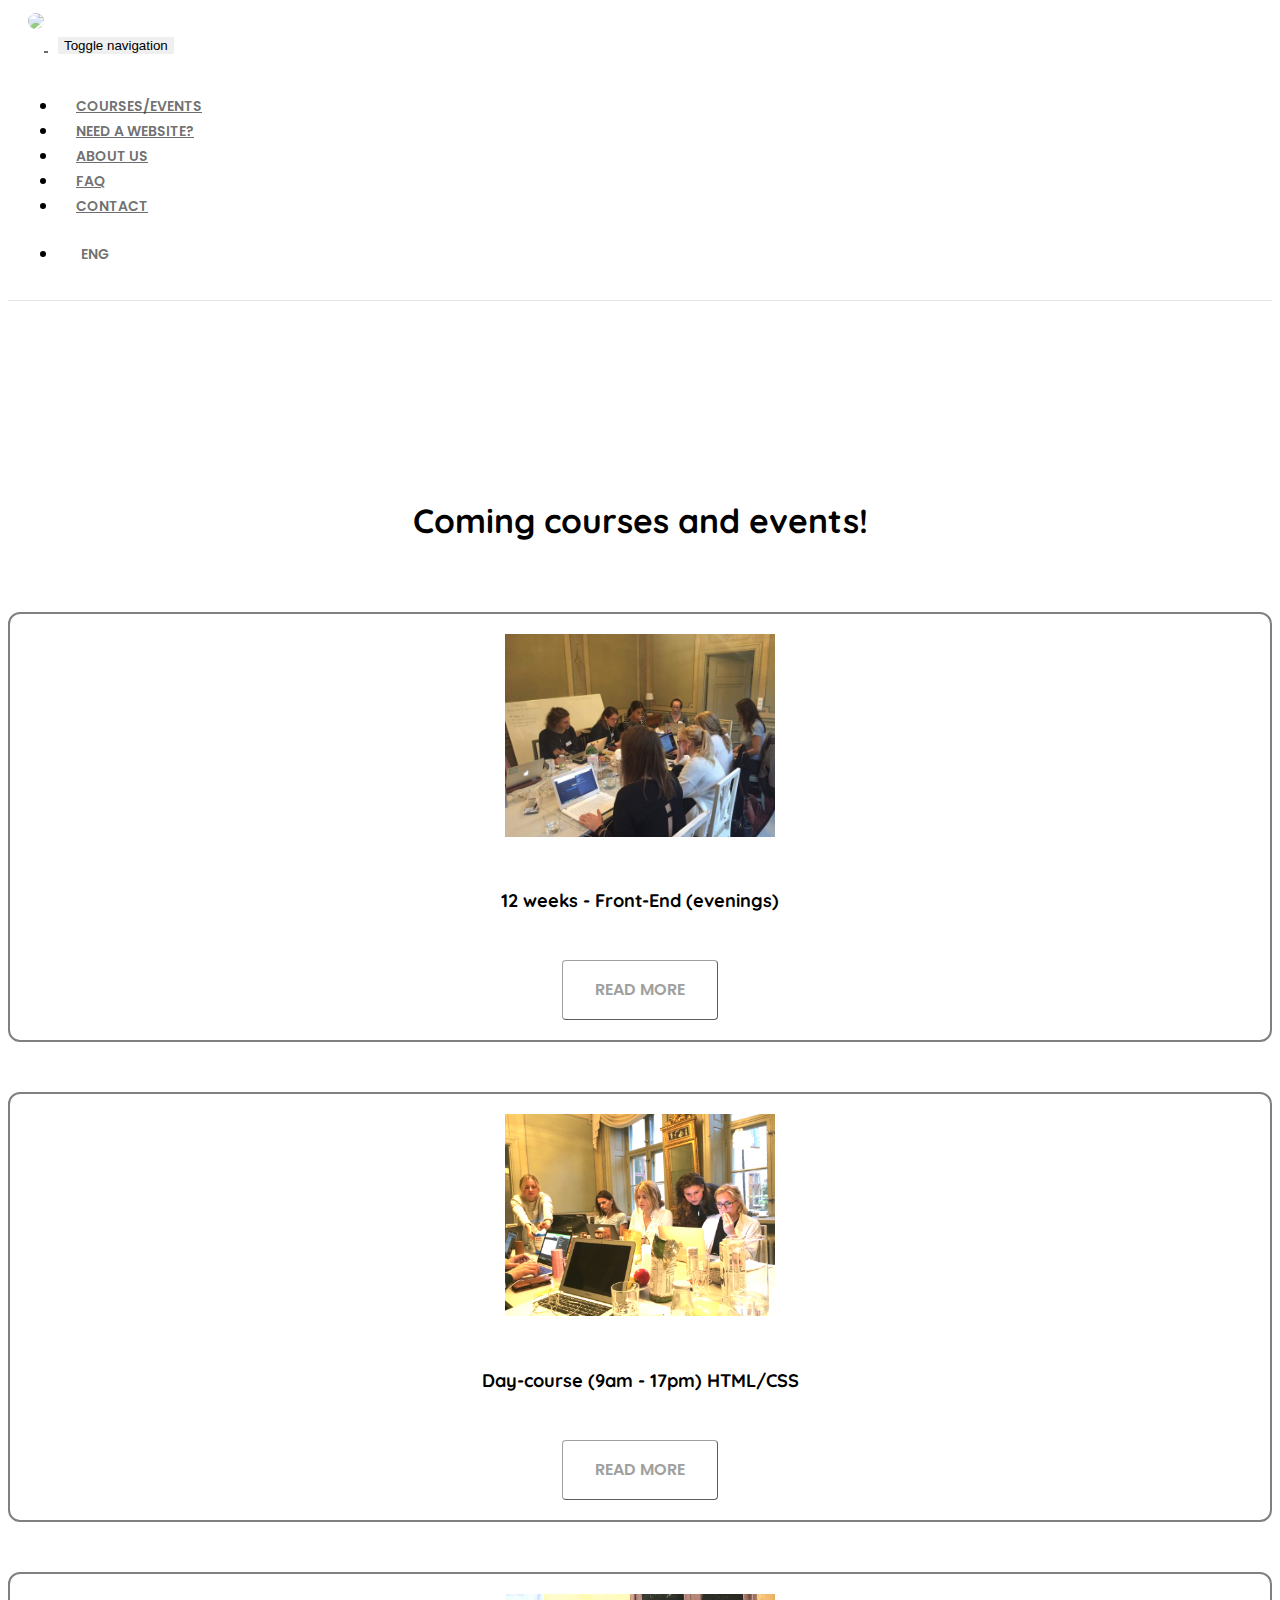
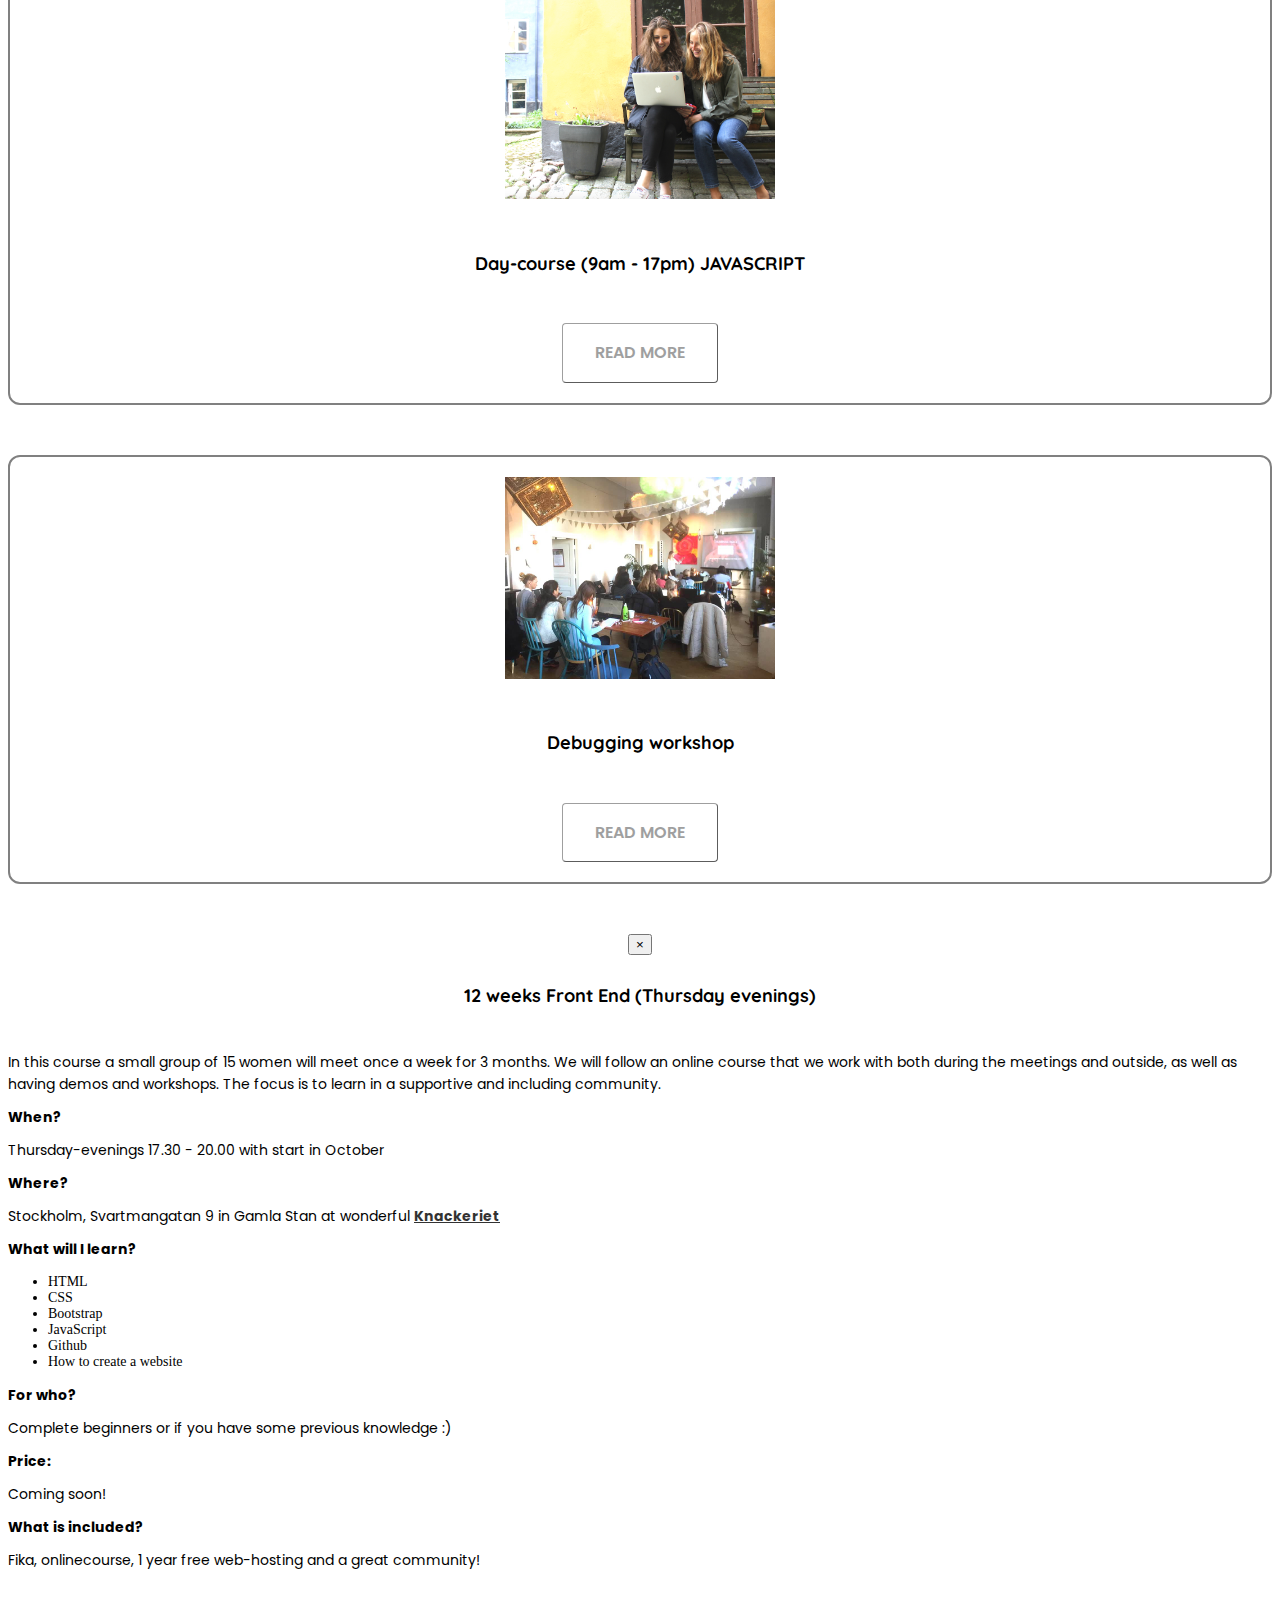
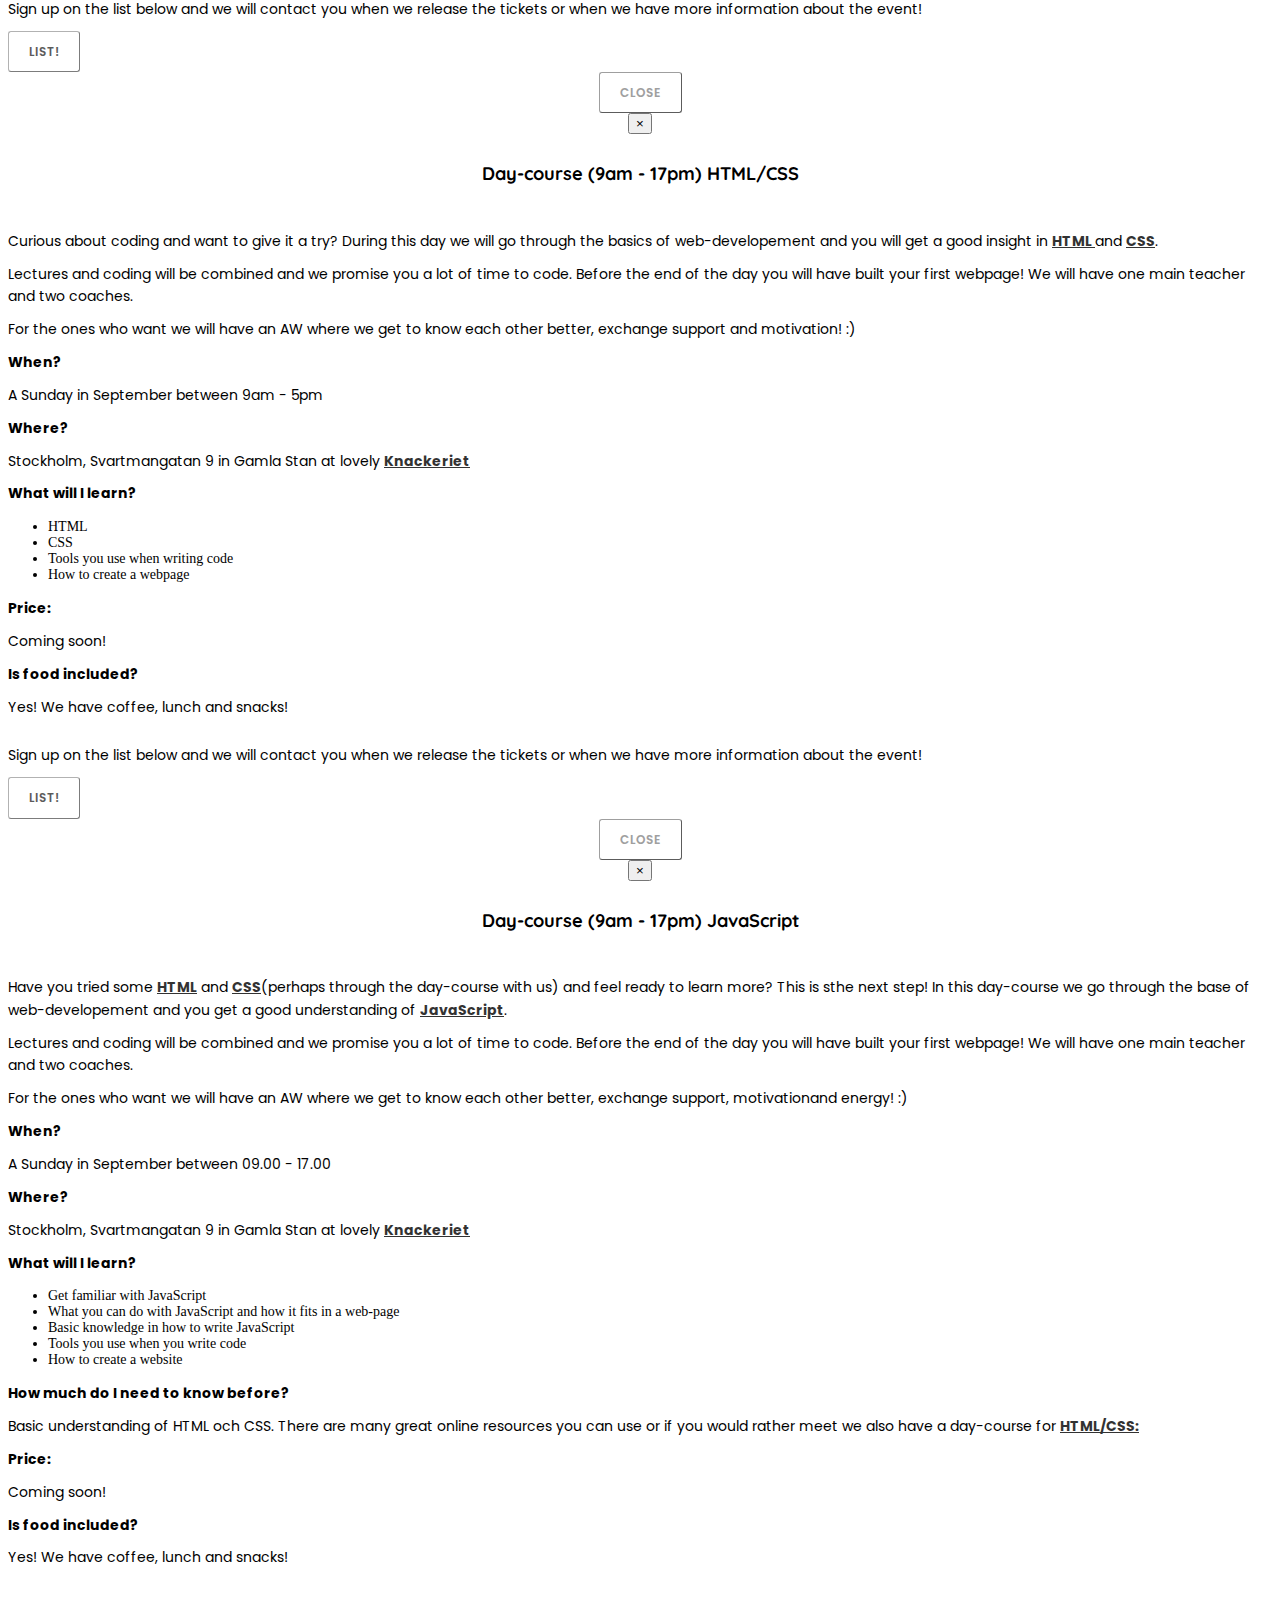
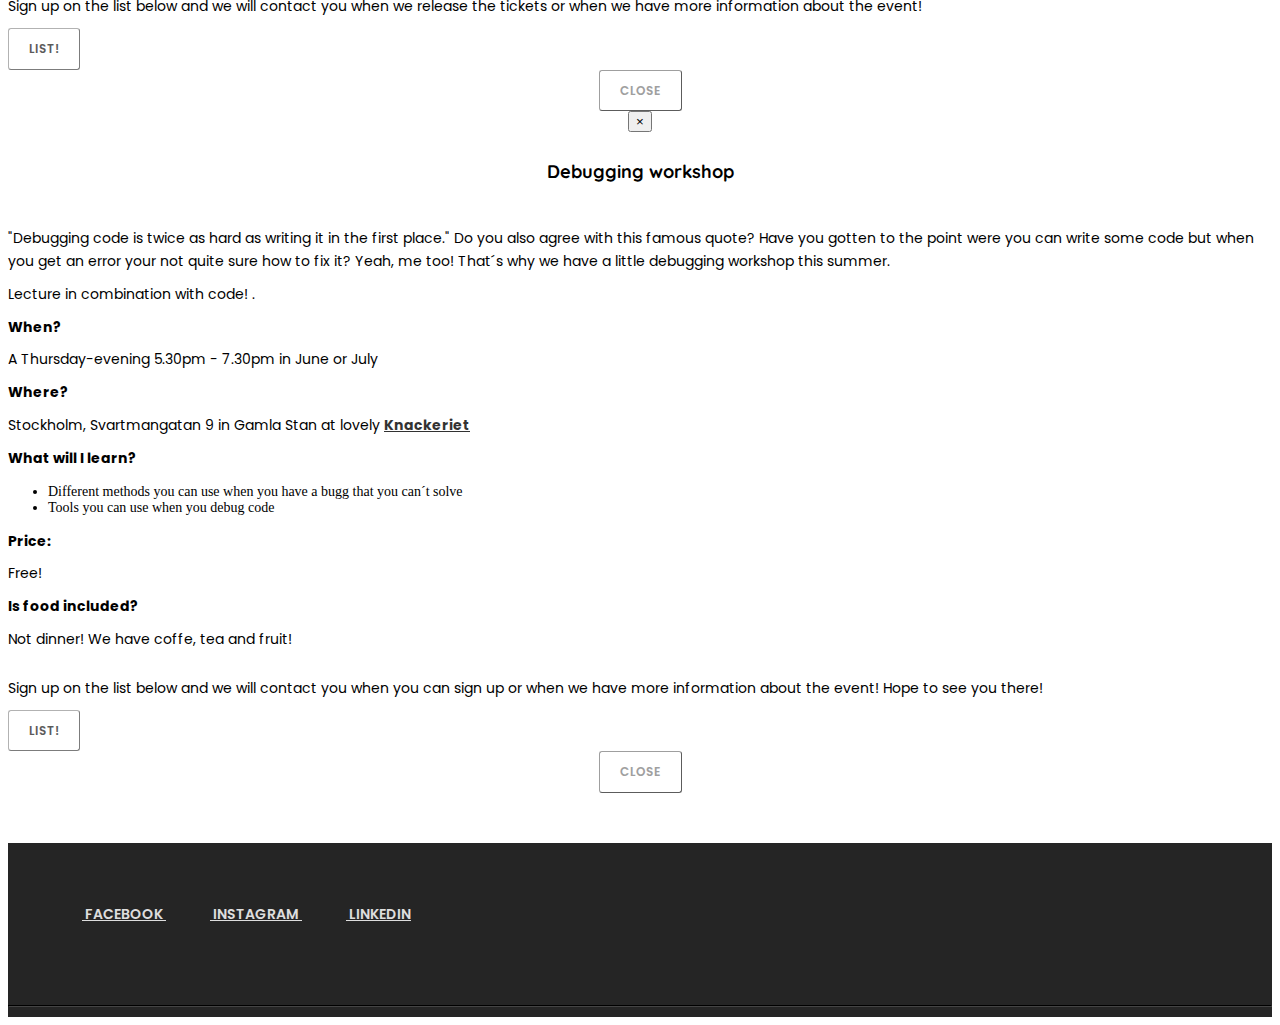
==== courses.html @ d0269c02 "fixfix" ====
<!DOCTYPE html>
<html lang="en">

<head>
    <meta charset="utf-8" />
    <link rel="shortcut icon" href="assets/img/item.png" />

    <meta http-equiv="X-UA-Compatible" content="IE=edge,chrome=1" />
    <meta name="google-site-verification" content="tk77ORxzUtPR6IDr1yR9-koluuDzZXV5MfM1ZTw0uyM" />

    <title>Code Excursion, learn programming in a community.</title>
    <meta name="description" content="Code
    Excursions är ett peppande, inspirerande och inkluderande
    community med motiverade, nyfikna och supportande tjejer som börjar resan till att bli utvecklare
    tillsammans. Vi har kurser, events och workshops! " />

    <meta property="og:image" content="assets/img/back-03.png" />
    <meta name="viewport" content="width=device-width, initial-scale=1" />
    <meta property="og:image" content="assets/img/back-03.png" />
    <meta property="og:url" content="www.codeexcursion.se" />
    <meta property="og:type" content="website" />
    <meta property="og:title" content="Code Excursion" />
    <meta property="og:description" content="Code Excursion är ett kvinnligt programmerings community där tjejer lär sig programmering tillsammans i ett peppande, inspirerande och inkluderande
    community.">
    <meta content='width=device-width, initial-scale=1.0, maximum-scale=1.0, user-scalable=0' name='viewport' />
    <link href="assets/css/bootstrap.css" rel="stylesheet" />
    <link href="assets/css/new.css" rel="stylesheet" />

    <!--     Fonts and icons     -->
    <link href='https://fonts.googleapis.com/css?family=Cambo|Poppins:400,600' rel='stylesheet' type='text/css'>
    <link href="https://maxcdn.bootstrapcdn.com/font-awesome/latest/css/font-awesome.min.css" rel="stylesheet">
    <link href="assets/css/fonts/pe-icon-7-stroke.css" rel="stylesheet">
    <link href="https://fonts.googleapis.com/css?family=Quicksand" rel="stylesheet">
</head>

<body>

    <a href="sitemap.xml"></a>
    <nav class="navbar navbar-default navbar-fixed-top">
        <!-- if yooooou want to keep the navbar hidden you can add this class to the navbar "navbar-burger"-->
        <div class="container">
            <div class="navbar-header">

                <a href="http://www.codeexcursion.se/" class="navbar-brand">
                    <img src="assets/img/icon.png" class="homelogo">
                </a>
                <!--  <a href="http://www.code-excursion.com/"> <img alt="Home" src="assets/img/icon.png" class="navbar-brand img-circle"  /></a>-->

                <button id="menu-toggle" type="button" class="navbar-toggle" data-toggle="collapse" data-target="#example">
                    <span class="sr-only">Toggle navigation</span>
                    <span class="icon-bar bar1"></span>
                    <span class="icon-bar bar2"></span>
                    <span class="icon-bar bar3"></span>
                </button>
            </div>


            <div class="collapse navbar-collapse">
                <ul class="nav navbar-nav navbar-right navbar-uppercase navfix">
                    <li>
                        <a href="#" style="color: rgba(0, 0, 0, 0.712);"> Courses/events</a>
                    </li>
                    <li>
                        <a href="eng.html#needAWebsite" style="color: rgba(0, 0, 0, 0.712);"> Need a website?</a>
                    </li>

                    <li>
                        <a href="eng.html#aboutUs" style="color: rgba(0, 0, 0, 0.712);">About us</a>
                    </li>
                    <li>
                        <a href="svefaq.html" style="color: rgba(0, 0, 0, 0.712);">FAQ</a>
                    </li>
                    <li>
                        <a href="mailto:codeexcursion@gmail.com" style="color: rgba(0, 0, 0, 0.712);">
                            Contact</a>
                    </li>

                    <li>
                        <div class="dropdown">
                            <button class="btn btn-default dropdown-toggle language__button" type="button" id="dropdownMenu1" data-toggle="dropdown"
                                aria-haspopup="true" aria-expanded="true" style="color: rgba(0, 0, 0, 0.712);">
                                ENG
                                <span class="caret"></span>
                            </button>
                            <ul class="dropdown-menu lan__butt" aria-labelledby="dropdownMenu1">
                                <li>
                                    <a href="index.html" style="color: rgba(0, 0, 0, 0.712);">SV</a>
                                </li>

                            </ul>
                        </div>
                    </li>

                </ul>




            </div>
            <!-- /.navbar-collapse -->
        </div>
    </nav>



    <div class="section-our-team-freebie">
        <div class="parallax">

            <div class="container">

                <div class="content">
                    <div class="row text-center">
                        <div class="title-area" style="padding: 10px;">
                            <br>
                            <br>
                            <br>
                            <h2>Coming courses and events!</h2>
                            <br>
                            <br>
                            <br>
                        </div>

                        <div class="col-md-4" data-toggle="modal">

                            <div class="img-responsive chall ">
                                <img src="assets/img/torsdagskvallar.jpg" class="challenges" alt="...">
                                <h4 class="challengepadding">12 weeks - Front-End (evenings)</h4>
                                <button type="button" class="btn btn-info btn-lg" data-toggle="modal" data-target="#myModal1" style="margin: 20px;">Read more</button>
                            </div>

                        </div>
                        <div class="col-md-4" data-toggle="modal">
                            <div class="img-responsive chall">
                                <img src="assets/img/intensivdag.jpg" class="challenges" alt="...">
                                <h4 class="challengepadding">Day-course (9am - 17pm) HTML/CSS</h4>
                                <button type="button" class="btn btn-info btn-lg" data-toggle="modal" data-target="#myModal2" style="margin: 20px;">Read more</button>
                            </div>
                        </div>
                        <div class="col-md-4">
                            <div class="img-responsive chall challactive">
                                <img src="assets/img/java.png" class="challenges" alt="...">
                                <h4 class="challengepadding">Day-course (9am - 17pm) JAVASCRIPT</h4>
                                <button type="button" class="btn btn-info btn-lg" data-toggle="modal" data-target="#myModal3" style="margin: 20px;">Read more</button>
                            </div>
                        </div>

                        <div class="row text-center">
                            <div class="col-md-4">
                                <div class="img-responsive chall challactive">
                                    <img src="assets/img/ää.jpg" class="challenges" alt="...">
                                    <h4 class="challengepadding">Debugging workshop</h4>
                                    <button type="button" class="btn btn-info btn-lg" data-toggle="modal" data-target="#myModal4" style="margin: 20px;">Read more</button>
                                </div>
                            </div>
                            <div class="col-md-4">

                            </div>
                            <div class="col-md-4">

                            </div>
                        </div>
                        <!-- Modal 1 content -->
                        <div id="myModal1" class="modal fade" role="dialog">
                            <div class="modal-dialog">

                                <!-- Modal content-->
                                <div class="modal-content">
                                    <div class="modal-header">
                                        <button type="button" class="close" data-dismiss="modal">&times;</button>
                                        <h4 class="modal-title">12 weeks Front End (Thursday evenings)</h4>
                                    </div>
                                    <div class="modal-body" style="text-align: left;">
                                        <br>
                                        <p>In this course a small group of 15 women will meet once a week for 3 months. We will follow
                                            an online course that we work with both during the meetings and outside, as well
                                            as having demos and workshops. The focus is to learn in a supportive and including
                                            community.
                                        </p>
                                        <p>
                                            <strong>When?</strong>
                                        </p>
                                        <p>Thursday-evenings 17.30 - 20.00 with start in October</p>
                                        <p>
                                            <strong>Where?</strong>
                                        </p>
                                        <p>Stockholm, Svartmangatan 9 in Gamla Stan at wonderful
                                            <a href="https://www.knackeriet.se">Knackeriet</a>
                                        </p>
                                        <p>
                                            <strong>What will I learn?</strong>
                                        </p>
                                        <ul>
                                            <li>HTML</li>
                                            <li>CSS</li>
                                            <li>Bootstrap</li>
                                            <li>JavaScript</li>
                                            <li>Github</li>
                                            <li>How to create a website</li>
                                        </ul>
                                        <p>
                                            <strong>For who?</strong>
                                        </p>
                                        <p>Complete beginners or if you have some previous knowledge :)</p>
                                        <p>
                                            <strong>Price:</strong>
                                        </p>
                                        <p>Coming soon!</p>
                                        <p>
                                            <strong>What is included?</strong>
                                        </p>
                                        <p>Fika, onlinecourse, 1 year free web-hosting and a great community!</p>
                                        <br>
                                        <p>Sign up on the list below and we will contact you when we release the tickets or
                                            when we have more information about the event!

                                        </p>
                                        <a href="http://eepurl.com/duy6K5">
                                            <button type="button" class="btn btn-default" style="color: black;">List!</button>
                                        </a>
                                    </div>
                                    <div class="modal-footer">
                                        <button type="button" class="btn btn-default" data-dismiss="modal">Close</button>
                                    </div>
                                </div>

                            </div>
                        </div>



                        <!-- Modal 2 content -->
                        <div id="myModal2" class="modal fade" role="dialog">
                            <div class="modal-dialog">

                                <!-- Modal content-->
                                <div class="modal-content">
                                    <div class="modal-header">
                                        <button type="button" class="close" data-dismiss="modal">&times;</button>
                                        <h4 class="modal-title">Day-course (9am - 17pm) HTML/CSS</h4>
                                    </div>
                                    <div class="modal-body" style="text-align: left;">
                                        <br>
                                        <p>
                                            Curious about coding and want to give it a try? During this day 
                                            we will go through the basics of web-developement and you will get a good insight in 
                                            <a href="svefaq.html#html">HTML </a>and
                                            <a href="svefaq.html#css">CSS</a>.
                                        </p>
                                        <p>
                                                Lectures and coding will be combined and we promise you a lot of time
                                                to code. Before the end of the day you will have built your first webpage! We will have one main teacher and two coaches.
                                        </p>
                                        <p>For the ones who want we will have an AW where we get to know each other better, exchange support and motivation! :) 
                                        
                                        </p>
                                        <p>
                                            <strong>When?</strong>
                                        </p>
                                        <p>A Sunday in September between 9am - 5pm</p>
                                        <p>
                                            <strong>Where?</strong>
                                        </p>
                                        <p>Stockholm, Svartmangatan 9 in Gamla Stan at lovely
                                            <a href="https://www.knackeriet.se">Knackeriet</a>
                                        </p>
                                        <p>
                                            <strong>What will I learn?</strong>
                                        </p>
                                        <ul>
                                            <li>HTML</li>
                                            <li>CSS</li>
                                            <li>Tools you use when writing code</li>
                                            <li>How to create a webpage</li>
                                        </ul>
                                        <p>
                                            <strong>Price:</strong>
                                        </p>
                                        <p>Coming soon!</p>
                                        <p>
                                            <strong>Is food included?</strong>
                                        </p>
                                        <p>Yes! We have coffee, lunch and snacks!</p>
                                        <br>
                                        <p>Sign up on the list below and we will contact you when we release the tickets or
                                                when we have more information about the event!

                                        </p>
                                        <a href="http://eepurl.com/duy6K5">
                                            <button type="button" class="btn btn-default" style="color: black;">List!</button>
                                        </a>
                                    </div>
                                    <div class="modal-footer">
                                        <button type="button" class="btn btn-default" data-dismiss="modal">Close</button>
                                    </div>
                                </div>

                            </div>
                        </div>
                        <!-- Modal 3 content -->
                        <div id="myModal3" class="modal fade" role="dialog">
                            <div class="modal-dialog">

                                <!-- Modal content-->
                                <div class="modal-content">
                                    <div class="modal-header">
                                        <button type="button" class="close" data-dismiss="modal">&times;</button>
                                        <h4 class="modal-title">Day-course (9am - 17pm) JavaScript</h4>
                                    </div>
                                    <div class="modal-body" style="text-align: left;">
                                        <br>
                                        <p>Have you tried some
                                            <a href="svefaq.html#html">HTML</a> and
                                            <a href="svefaq.html#css">CSS</a>(perhaps through the day-course with us) and feel ready to learn
                                            more? This is sthe next step! In this day-course we go through the base of web-developement and you get a good understanding of 
                                            <a href="svefaq.html#javascript">JavaScript</a>. </p>
                                            <p>
                                            Lectures and coding will be combined and we promise you a lot of time
                                            to code. Before the end of the day you will have built your first webpage! We will have one main teacher and two coaches.
                                        </p>
                                        <p>
                                            For the ones who want we will have an AW where we get to know each other better, exchange support, motivationand energy! :) 
                                        
                                         
                                        </p>
                                        <p>
                                            <strong>When?</strong>
                                        </p>
                                        <p>A Sunday in September between 09.00 - 17.00</p>
                                        <p>
                                            <strong>Where?</strong>
                                        </p>
                                        <p>Stockholm, Svartmangatan 9 in Gamla Stan at lovely
                                            <a href="https://www.knackeriet.se">Knackeriet</a>
                                        </p>
                                        <p>
                                            <strong>What will I learn?</strong>
                                        </p>
                                        <ul>
                                            <li>Get familiar with JavaScript</li>
                                            <li>What you can do with JavaScript and how it fits in a web-page</li>
                                            <li>Basic knowledge in how to write JavaScript</li>
                                            <li>Tools you use when you write code</li>
                                            <li>How to create a website</li>
                                        </ul>
                                        <p>
                                            <strong>How much do I need to know before?</strong>
                                        </p>
                                        <p>Basic understanding of HTML och CSS. There are many great online resources you can use or if you would rather meet we also have a day-course for <a href = "courses.html">HTML/CSS:</a> </p>
                                        <p>
                                            <strong>Price:</strong>
                                        </p>
                                        <p>Coming soon!</p>
                                        <p>
                                            <strong>Is food included?</strong>
                                        </p>
                                        <p>Yes! We have coffee, lunch and snacks!</p>
                                        <br>
                                        <p>Sign up on the list below and we will contact you when we release the tickets or
                                                when we have more information about the event!

                                        </p>
                                        <a href="http://eepurl.com/duy6K5">
                                            <button type="button" class="btn btn-default" style="color: black;">List!</button>
                                        </a>
                                    </div>
                                    <div class="modal-footer">
                                        <button type="button" class="btn btn-default" data-dismiss="modal">Close</button>
                                    </div>
                                </div>

                            </div>
                        </div>

                        <!-- Modal 4 content -->
                        <div id="myModal4" class="modal fade" role="dialog">
                            <div class="modal-dialog">

                                <!-- Modal content 4-->
                                <div class="modal-content">
                                    <div class="modal-header">
                                        <button type="button" class="close" data-dismiss="modal">&times;</button>
                                        <h4 class="modal-title">Debugging workshop</h4>
                                    </div>
                                    <div class="modal-body" style="text-align: left;">
                                        <br>
                                        <p> "Debugging code is twice as hard as writing it in the first place." Do you also agree
                                            with this famous quote? Have you gotten to the point were you can write some
                                            code but when you get an error your not quite sure how to fix it? Yeah, me too!
                                            That´s why we have a little debugging workshop this summer.
                                        </p>
                                        <p>
                                            Lecture in combination with code! .
                                        </p>

                                        <p>
                                            <strong>When?</strong>
                                        </p>
                                        <p>A Thursday-evening 5.30pm - 7.30pm in June or July</p>
                                        <p>
                                            <strong>Where?</strong>
                                        </p>
                                        <p>Stockholm, Svartmangatan 9 in Gamla Stan at lovely
                                            <a href="https://www.knackeriet.se">Knackeriet</a>
                                        </p>
                                        <p>
                                            <strong>What will I learn?</strong>
                                        </p>
                                        <ul>
                                            <li>Different methods you can use when you have a bugg that you can´t solve</li>
                                            <li>Tools you can use when you debug code</li>
                                        </ul>
                                        <p>
                                            <strong>Price:</strong>
                                        </p>
                                        <p>Free!</p>
                                        <p>
                                            <strong>Is food included?</strong>
                                        </p>
                                        <p>Not dinner! We have coffe, tea and fruit!</p>
                                        <br>
                                        <p>Sign up on the list below and we will contact you when you can sign up or
                                                when we have more information about the event! Hope to see you there!

                                        </p>
                                        <a href="http://eepurl.com/duy6K5">
                                            <button type="button" class="btn btn-default" style="color: black;">List!</button>
                                        </a>
                                    </div>
                                    <div class="modal-footer">
                                        <button type="button" class="btn btn-default" data-dismiss="modal">Close</button>
                                    </div>
                                </div>

                            </div>
                        </div>



                    </div>
                </div>






            </div>
        </div>
    </div>



    <footer class="footer footer-big footer-color-black" data-color="black">
        <div class="container">
            <div class="row">
                <div class="" id="social-media">
                    <div class="info">


                        <nav>



                            <ul class="socialmedia text-center">
                                <li>
                                    <a href="https://www.facebook.com/codeexcursion/" class="btn btn-social btn-facebook btn-simple">
                                        <i class="fa fa-facebook-square"></i> Facebook
                                    </a>


                                    <a href="https://www.instagram.com/codeexcursion/" class="btn btn-social btn-dribbble btn-simple">
                                        <i class="fa fa-instagram"></i> Instagram
                                    </a>


                                    <a href="https://www.linkedin.com/company/25016406/" class="btn btn-social btn-twitter btn-simple">
                                        <i class="fa fa-linkedin"></i> LinkedIn
                                    </a>
                                </li>
                            </ul>
                            <!-- </div> -->

                        </nav>
                    </div>
                </div>
            </div>
            <hr>

        </div>


    </footer>

</body>

<!--   core js files    -->
<script src="assets/js/jquery.min.js" type="text/javascript"></script>
<script src="assets/js/bootstrap.js" type="text/javascript"></script>

<!--  js library for devices recognition -->
<script type="text/javascript" src="assets/js/modernizr.js"></script>

<!--  script for google maps   -->
<script type="text/javascript" src="https://maps.googleapis.com/maps/api/js"></script>

<!--   file where we handle all the script from the Gaia - Bootstrap Template   -->
<script type="text/javascript" src="assets/js/gaia.js"></script>

</html>
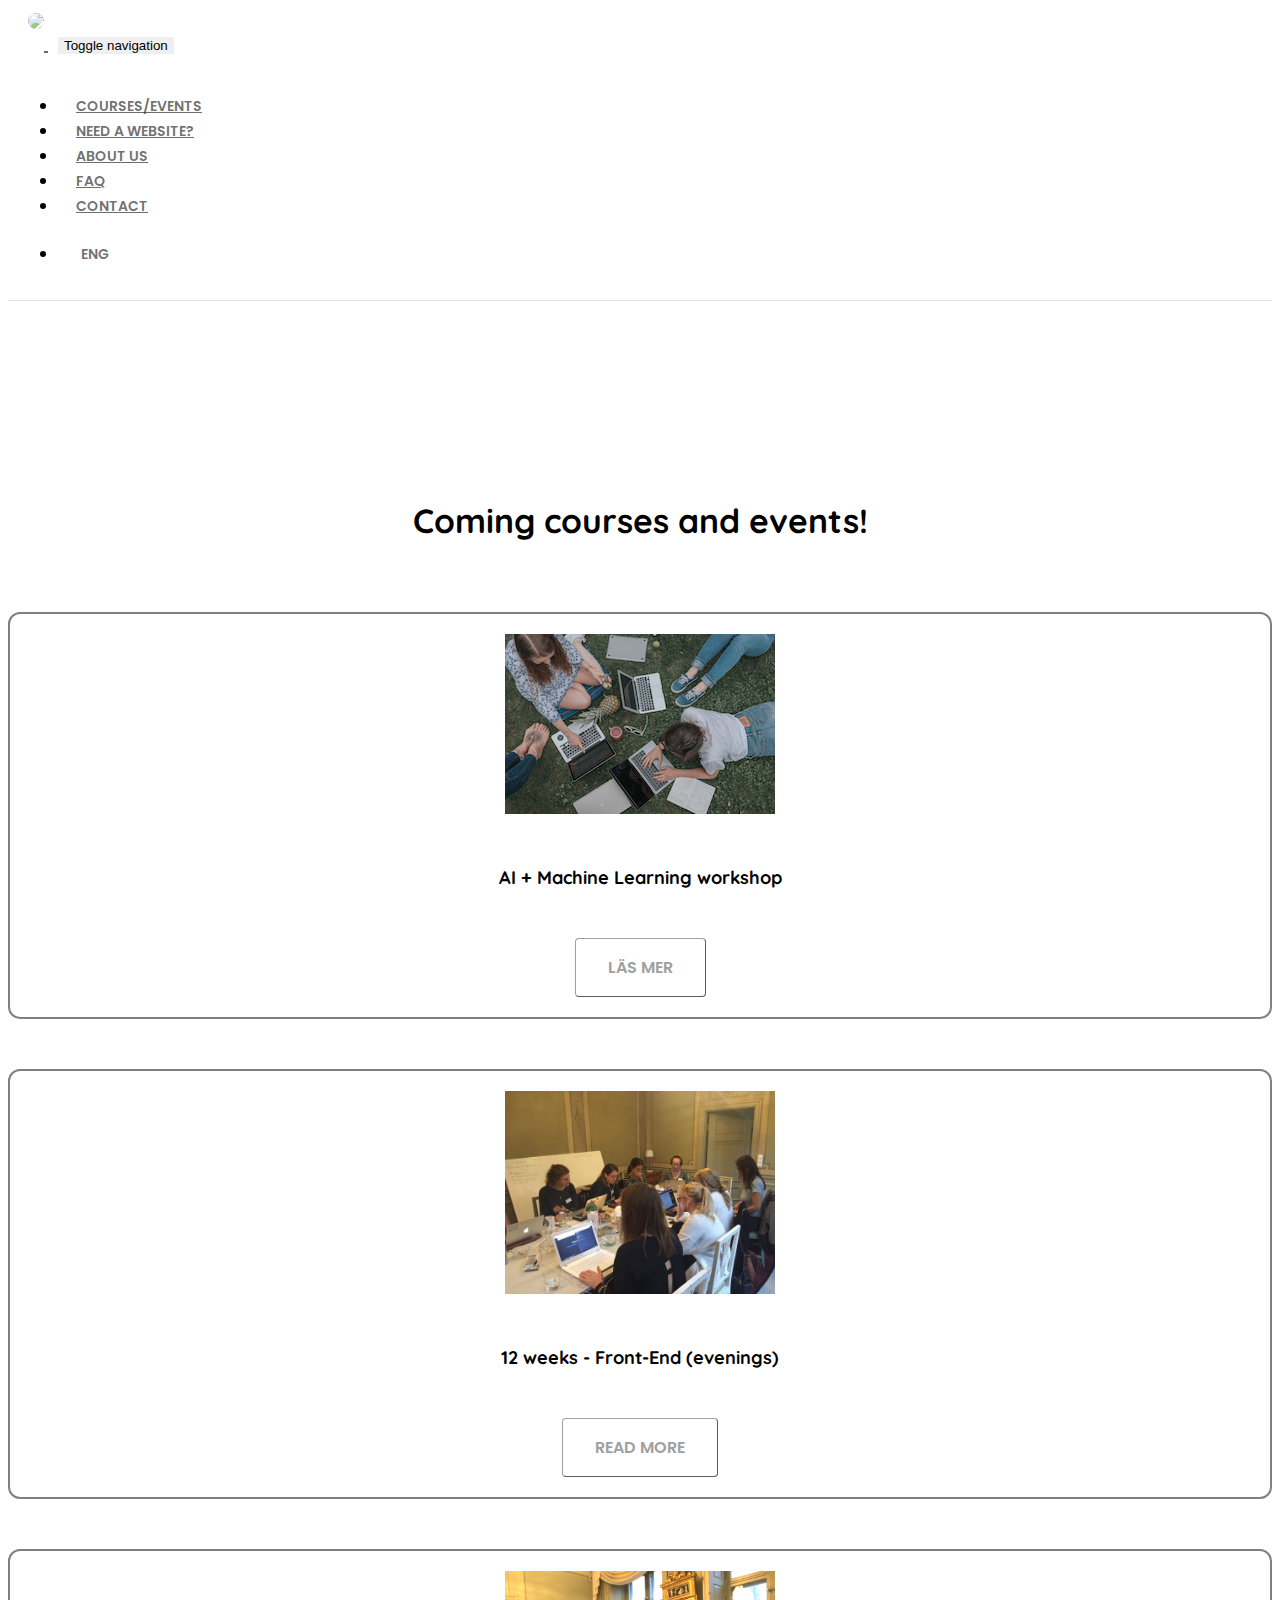
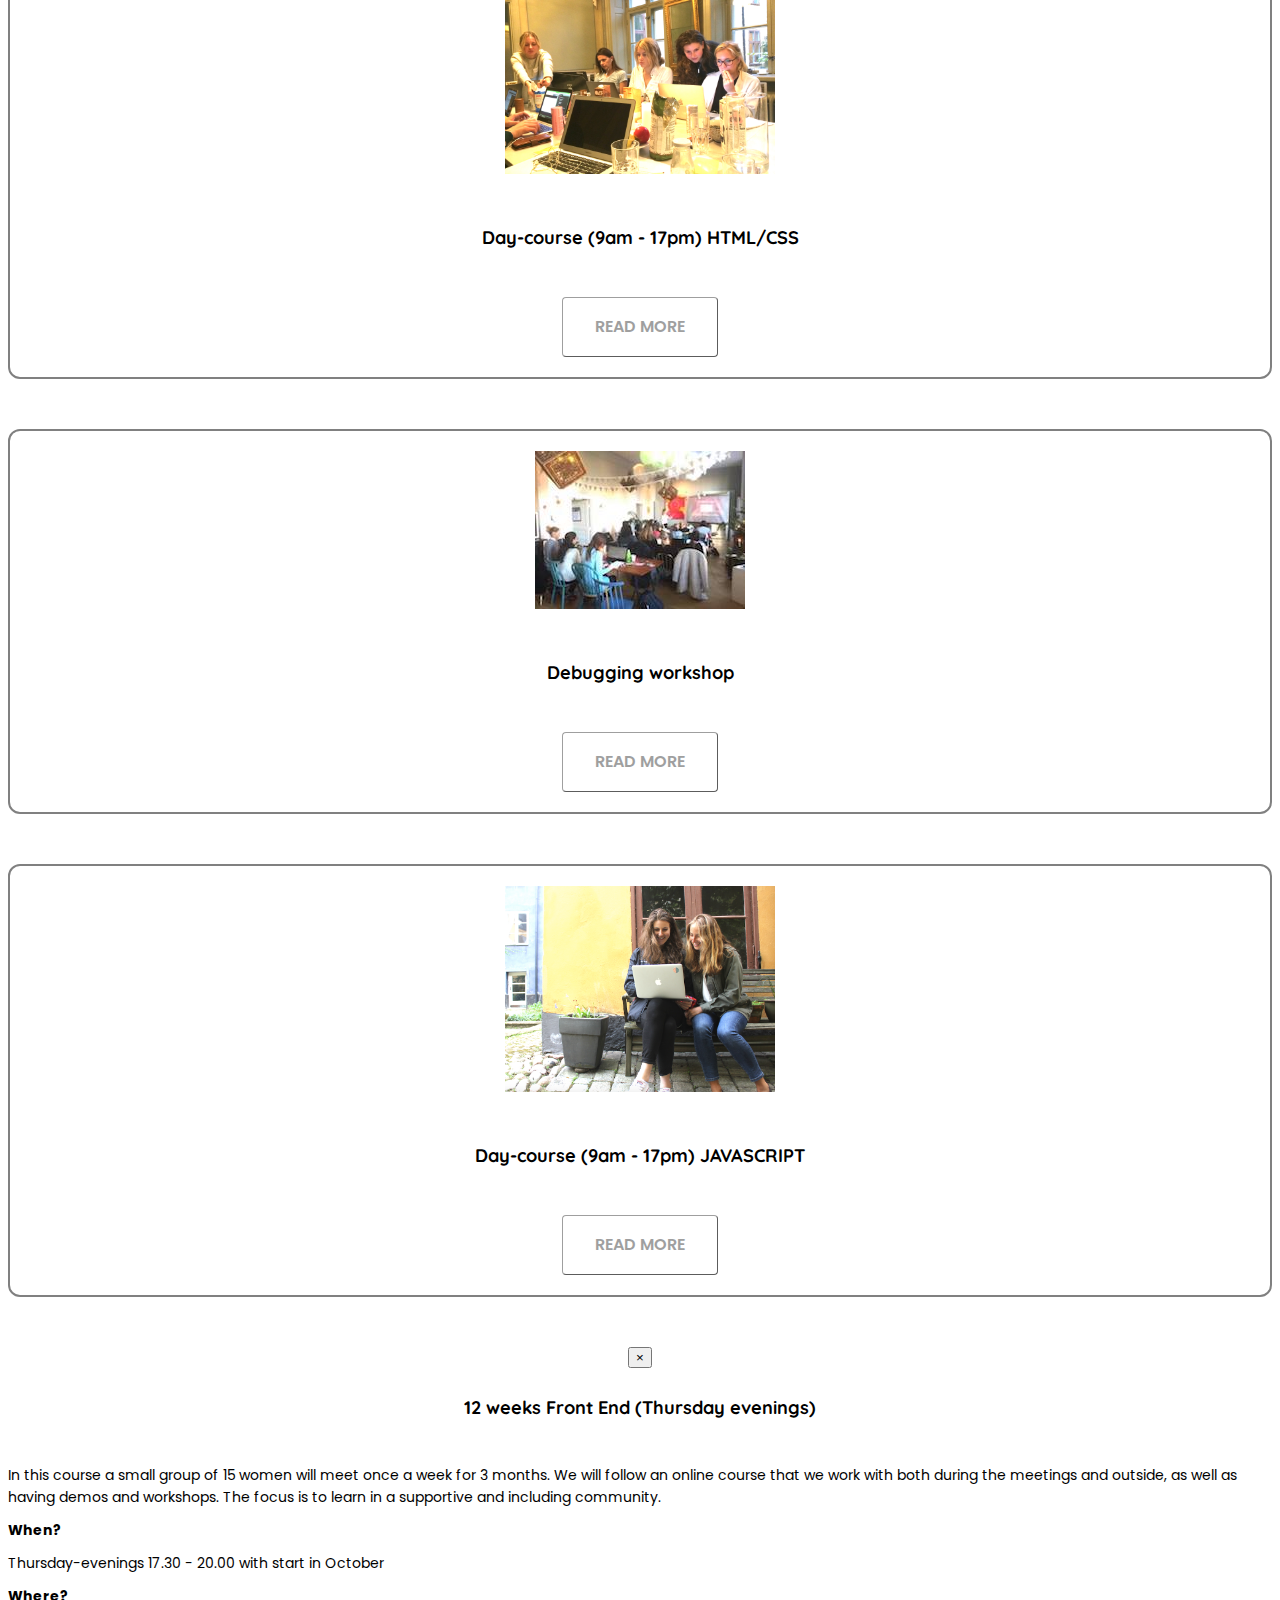
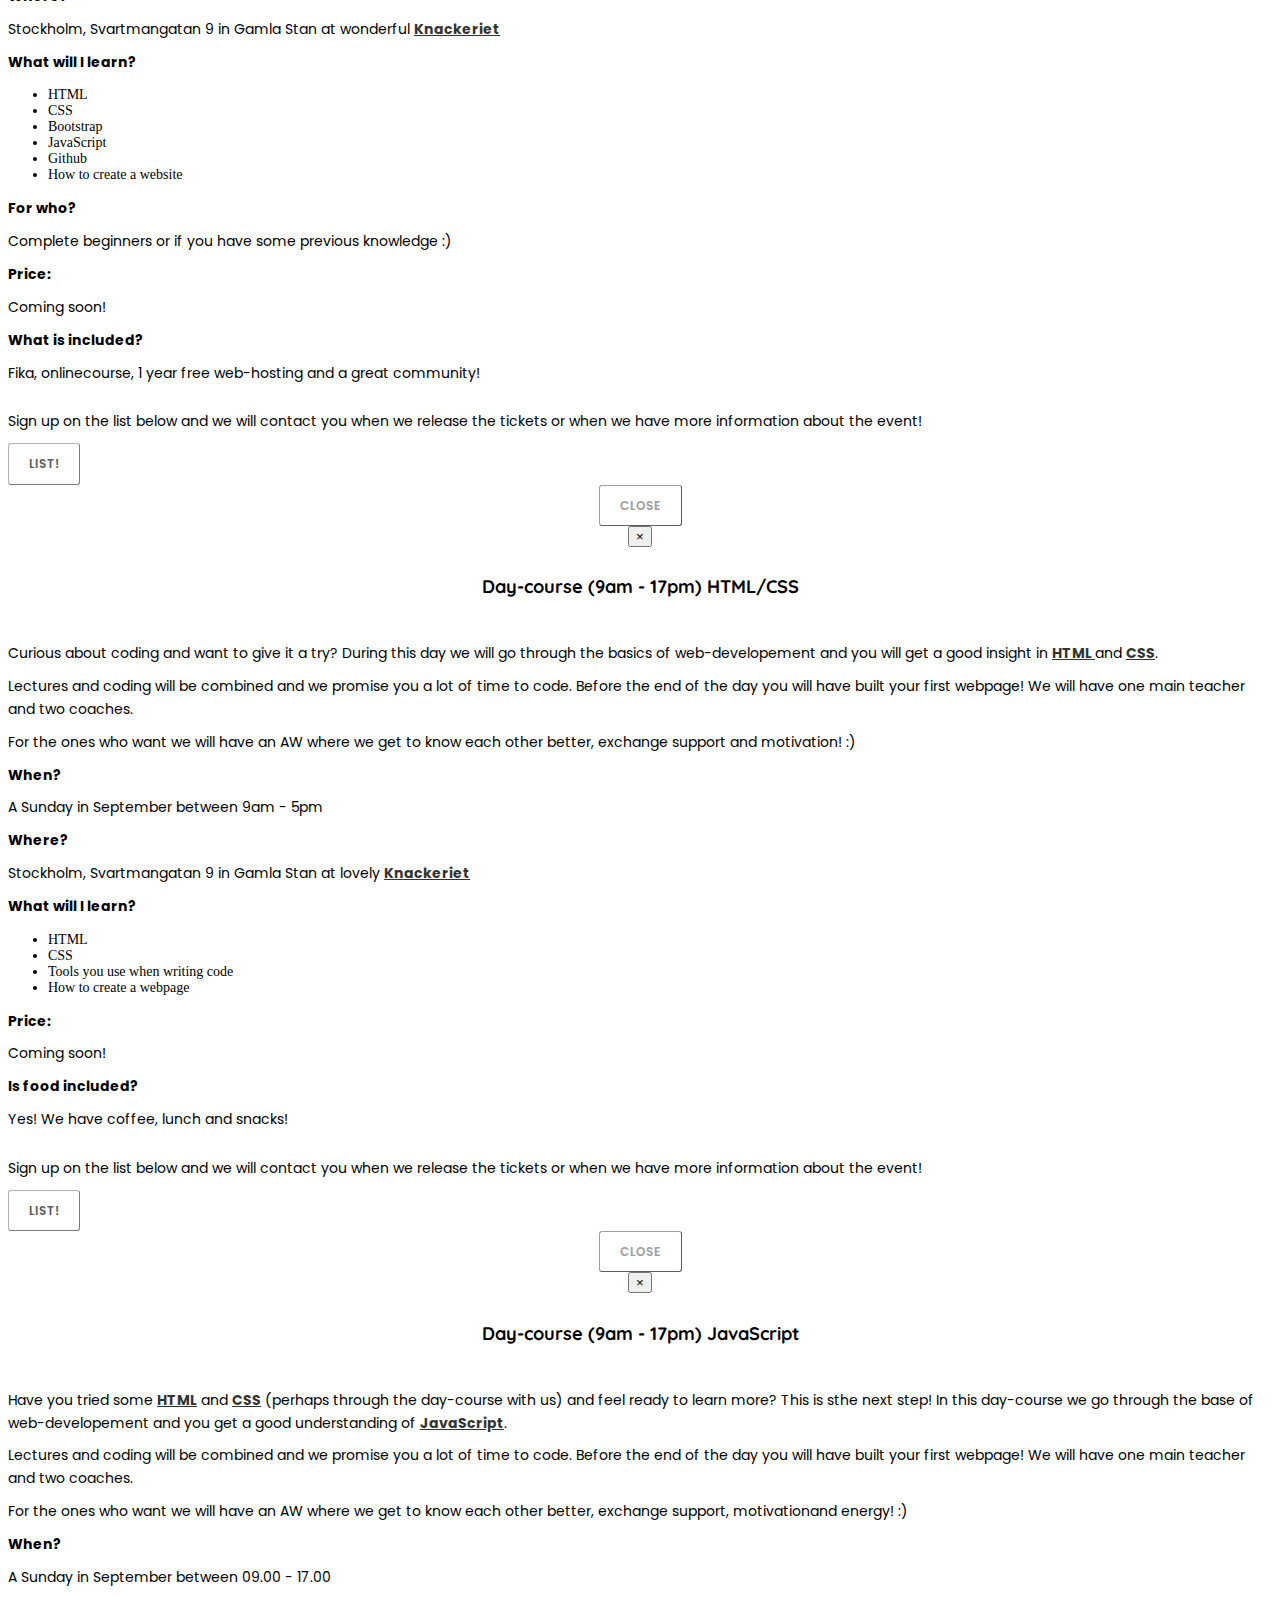
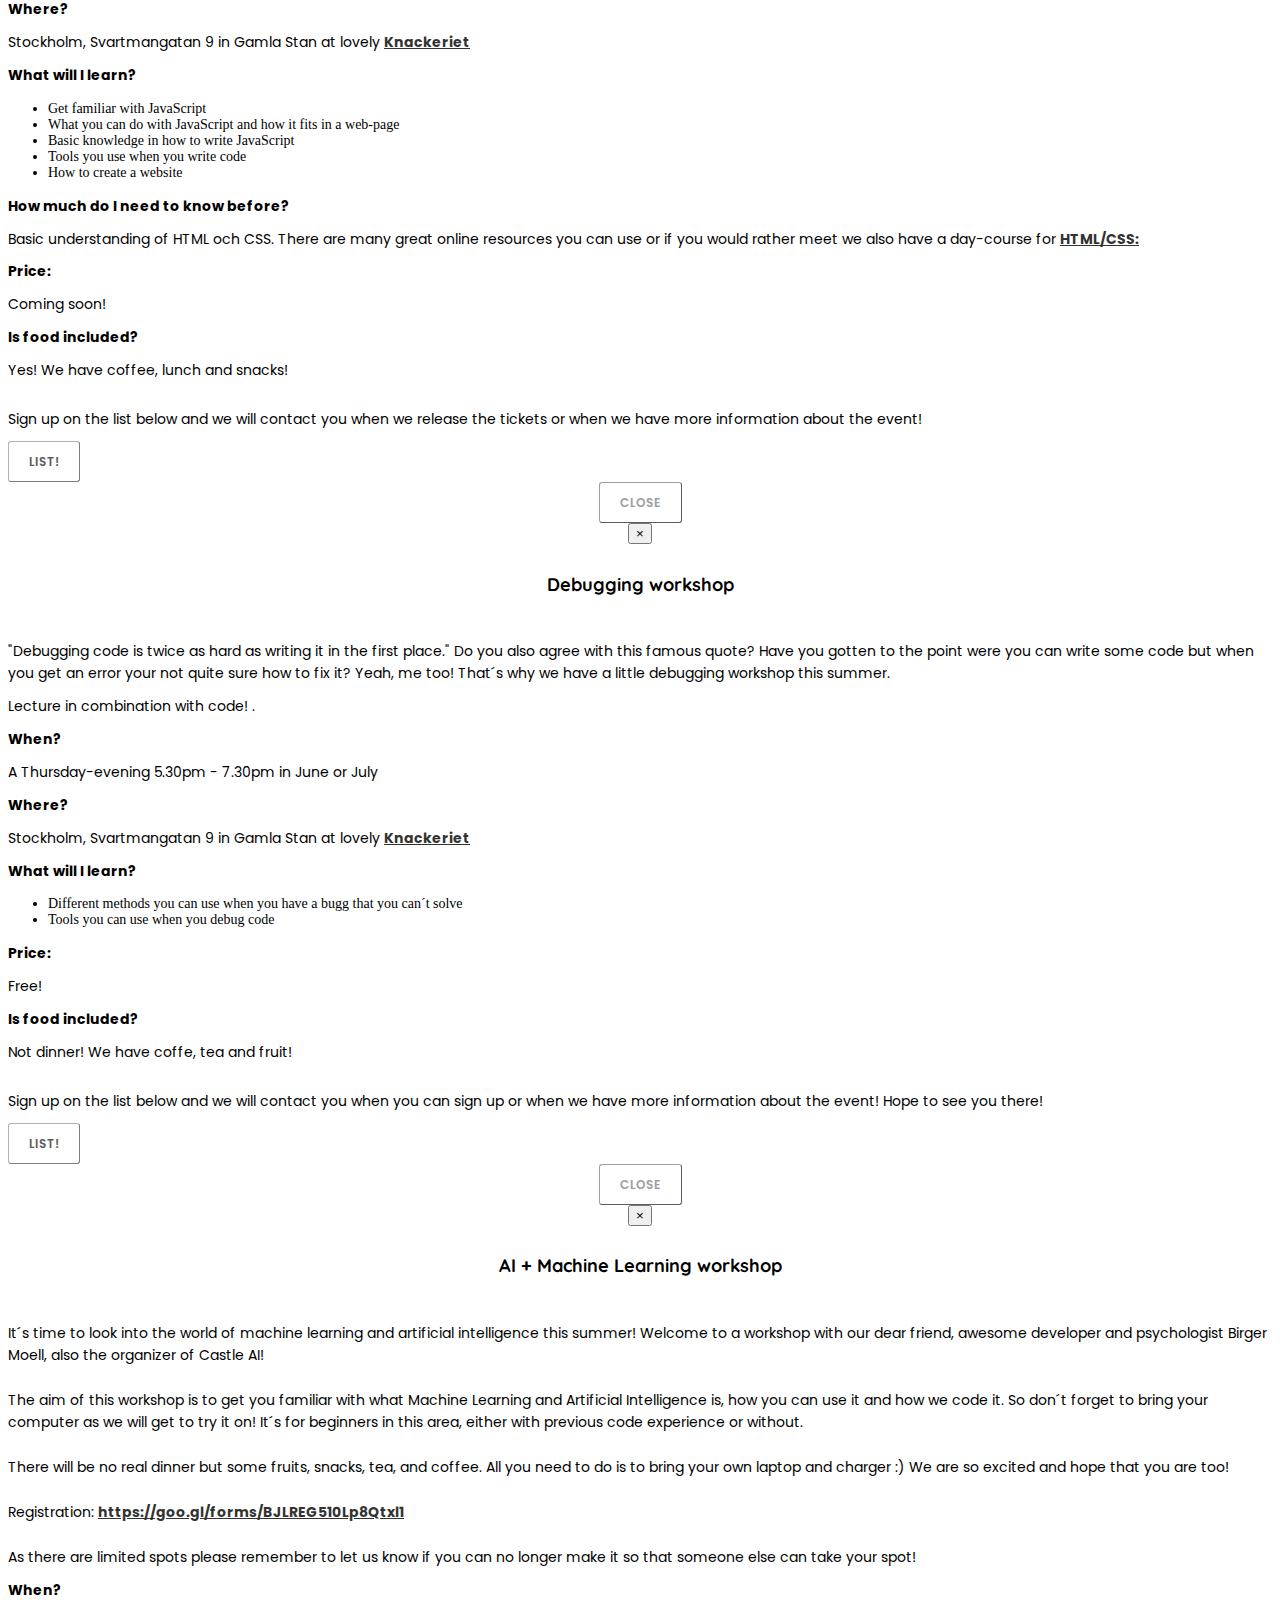
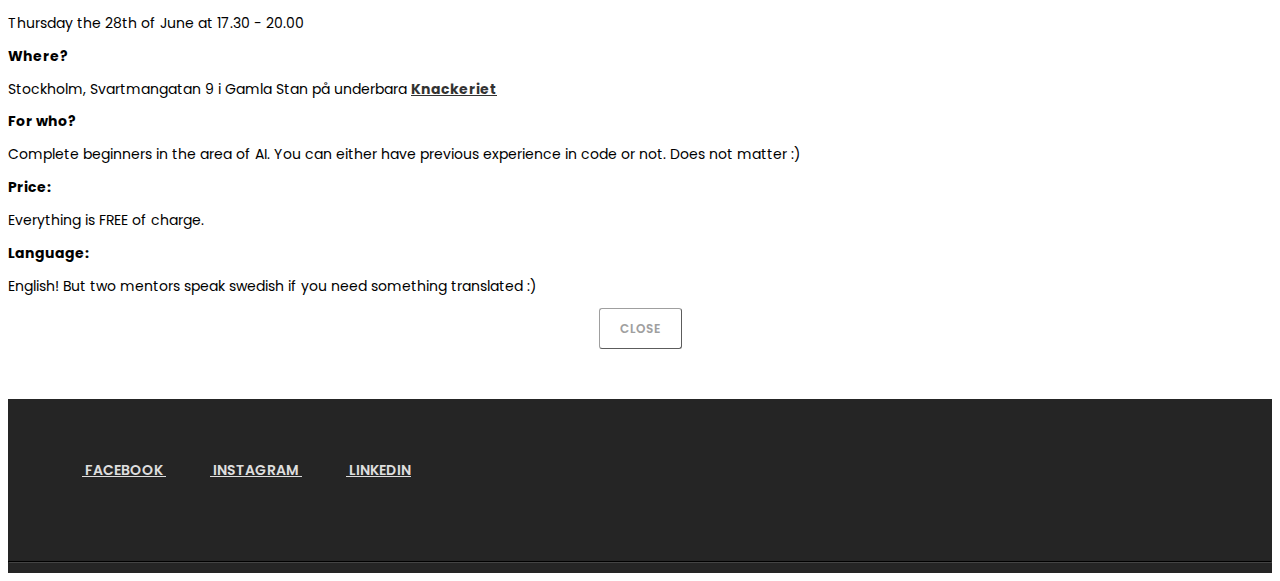
==== commit e492b42c: "fix" ====
--- a/courses.html
+++ b/courses.html
@@ -119,7 +119,14 @@
                             <br>
                             <br>
                         </div>
-
+                        <div class="col-md-4" data-toggle="modal">
+                                <div class="img-responsive chall ">
+                                    <img src="assets/img/ai.jpg" class="challenges" alt="...">
+                                    <h4 class="challengepadding">AI + Machine Learning workshop</h4>
+                                    <button type="button" class="btn btn-info btn-lg" data-toggle="modal" data-target="#myModal5" style="margin: 20px;">Läs mer</button>
+                                </div>
+    
+                            </div>
                         <div class="col-md-4" data-toggle="modal">
 
                             <div class="img-responsive chall ">
@@ -136,25 +143,23 @@
                                 <button type="button" class="btn btn-info btn-lg" data-toggle="modal" data-target="#myModal2" style="margin: 20px;">Read more</button>
                             </div>
                         </div>
-                        <div class="col-md-4">
-                            <div class="img-responsive chall challactive">
-                                <img src="assets/img/java.png" class="challenges" alt="...">
-                                <h4 class="challengepadding">Day-course (9am - 17pm) JAVASCRIPT</h4>
-                                <button type="button" class="btn btn-info btn-lg" data-toggle="modal" data-target="#myModal3" style="margin: 20px;">Read more</button>
-                            </div>
-                        </div>
+                     
 
                         <div class="row text-center">
                             <div class="col-md-4">
                                 <div class="img-responsive chall challactive">
-                                    <img src="assets/img/ää.jpg" class="challenges" alt="...">
+                                    <img src="assets/img/bugg.jpg" class="challenges" alt="...">
                                     <h4 class="challengepadding">Debugging workshop</h4>
                                     <button type="button" class="btn btn-info btn-lg" data-toggle="modal" data-target="#myModal4" style="margin: 20px;">Read more</button>
                                 </div>
                             </div>
                             <div class="col-md-4">
-
-                            </div>
+                                    <div class="img-responsive chall challactive">
+                                        <img src="assets/img/java.png" class="challenges" alt="...">
+                                        <h4 class="challengepadding">Day-course (9am - 17pm) JAVASCRIPT</h4>
+                                        <button type="button" class="btn btn-info btn-lg" data-toggle="modal" data-target="#myModal3" style="margin: 20px;">Read more</button>
+                                    </div>
+                                </div>
                             <div class="col-md-4">
 
                             </div>
@@ -285,7 +290,7 @@
                                                 when we have more information about the event!
 
                                         </p>
-                                        <a href="http://eepurl.com/duy6K5">
+                                        <a href="http://eepurl.com/dw23ZH">
                                             <button type="button" class="btn btn-default" style="color: black;">List!</button>
                                         </a>
                                     </div>
@@ -310,7 +315,7 @@
                                         <br>
                                         <p>Have you tried some
                                             <a href="svefaq.html#html">HTML</a> and
-                                            <a href="svefaq.html#css">CSS</a>(perhaps through the day-course with us) and feel ready to learn
+                                            <a href="svefaq.html#css">CSS</a> (perhaps through the day-course with us) and feel ready to learn
                                             more? This is sthe next step! In this day-course we go through the base of web-developement and you get a good understanding of 
                                             <a href="svefaq.html#javascript">JavaScript</a>. </p>
                                             <p>
@@ -359,7 +364,7 @@
                                                 when we have more information about the event!
 
                                         </p>
-                                        <a href="http://eepurl.com/duy6K5">
+                                        <a href="http://eepurl.com/dw27LX">
                                             <button type="button" class="btn btn-default" style="color: black;">List!</button>
                                         </a>
                                     </div>
@@ -422,7 +427,7 @@
                                                 when we have more information about the event! Hope to see you there!
 
                                         </p>
-                                        <a href="http://eepurl.com/duy6K5">
+                                        <a href="http://eepurl.com/dw2979">
                                             <button type="button" class="btn btn-default" style="color: black;">List!</button>
                                         </a>
                                     </div>
@@ -433,7 +438,68 @@
 
                             </div>
                         </div>
-
+<!-- Modal 5 content -->
+<div id="myModal5" class="modal fade" role="dialog">
+        <div class="modal-dialog">
+
+            <!-- Modal content-->
+            <div class="modal-content">
+                <div class="modal-header">
+                    <button type="button" class="close" data-dismiss="modal">&times;</button>
+                    <h4 class="modal-title">AI + Machine Learning workshop</h4>
+                </div>
+                <div class="modal-body" style="text-align: left;">
+                    <br>
+                    <p>
+                        It´s time to look into the world of machine learning and artificial intelligence this summer! Welcome to a workshop with
+                        our dear friend, awesome developer and psychologist Birger Moell, also the organizer
+                        of Castle AI!
+                        <br>
+                        <br> The aim of this workshop is to get you familiar with what Machine Learning and
+                        Artificial Intelligence is, how you can use it and how we code it. So don´t forget
+                        to bring your computer as we will get to try it on! It´s for beginners in this
+                        area, either with previous code experience or without.
+                        <br>
+                        <br> There will be no real dinner but some fruits, snacks, tea, and coffee. All you
+                        need to do is to bring your own laptop and charger :) We are so excited and hope
+                        that you are too!
+                        <br>
+                        <br> Registration: <a href = "https://goo.gl/forms/BJLREG510Lp8Qtxl1">https://goo.gl/forms/BJLREG510Lp8Qtxl1</a>
+                        <br>
+                        <br> As there are limited spots please remember to let us know if you can no longer
+                        make it so that someone else can take your spot!
+                    </p>
+                    <p>
+                        <strong>When?</strong>
+                    </p>
+                    <p>Thursday the 28th of June at 17.30 - 20.00</p>
+                    <p>
+                        <strong>Where?</strong>
+                    </p>
+                    <p>Stockholm, Svartmangatan 9 i Gamla Stan på underbara
+                        <a href="https://www.knackeriet.se">Knackeriet</a>
+                    </p>
+
+                    <p>
+                        <strong>For who?</strong>
+                    </p>
+                    <p>Complete beginners in the area of AI. You can either have previous experience in code or not. Does not matter :)</p>
+                    <p>
+                        <strong>Price:</strong>
+                    </p>
+                    <p>Everything is FREE of charge.</p>
+                    <p>
+                            <strong>Language:</strong>
+                        </p>
+                        <p>English! But two mentors speak swedish if you need something translated :)</p>
+                </div>
+                <div class="modal-footer">
+                    <button type="button" class="btn btn-default" data-dismiss="modal">Close</button>
+                </div>
+            </div>
+
+        </div>
+    </div>
 
 
                     </div>
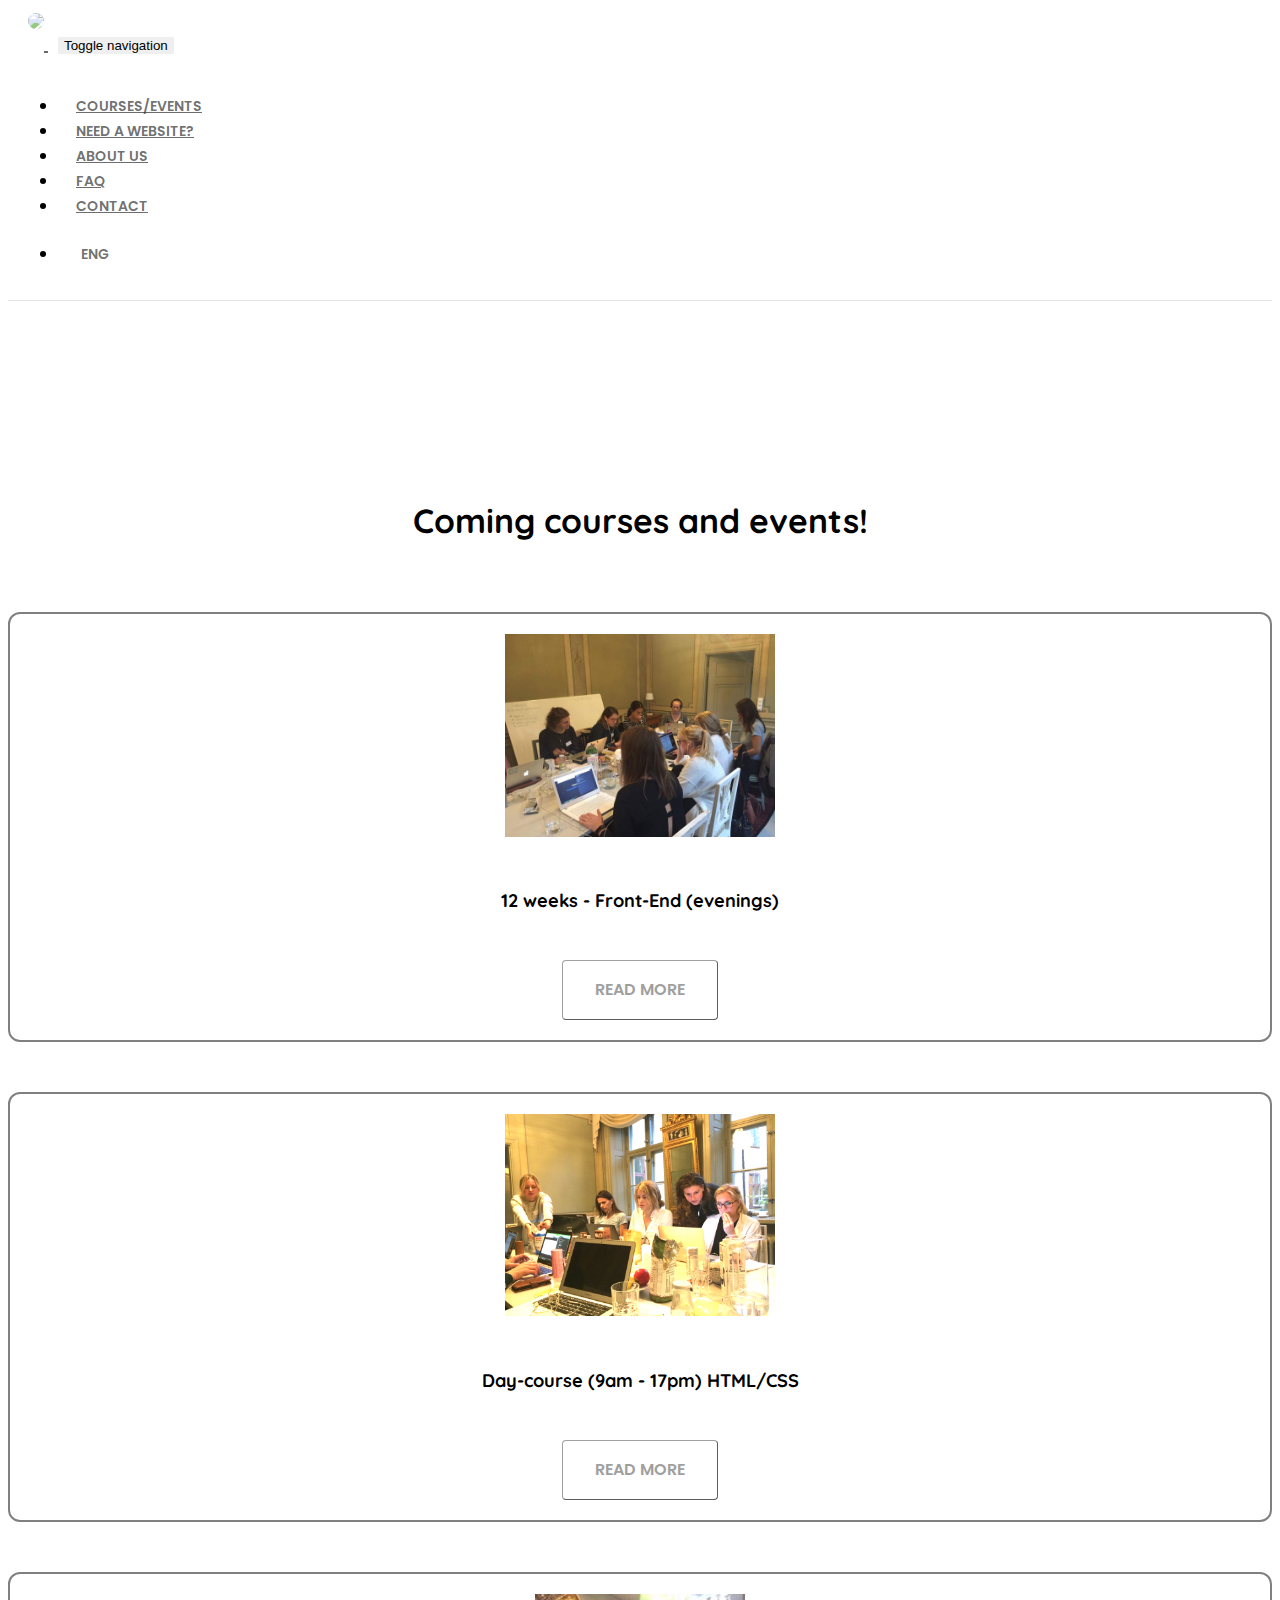
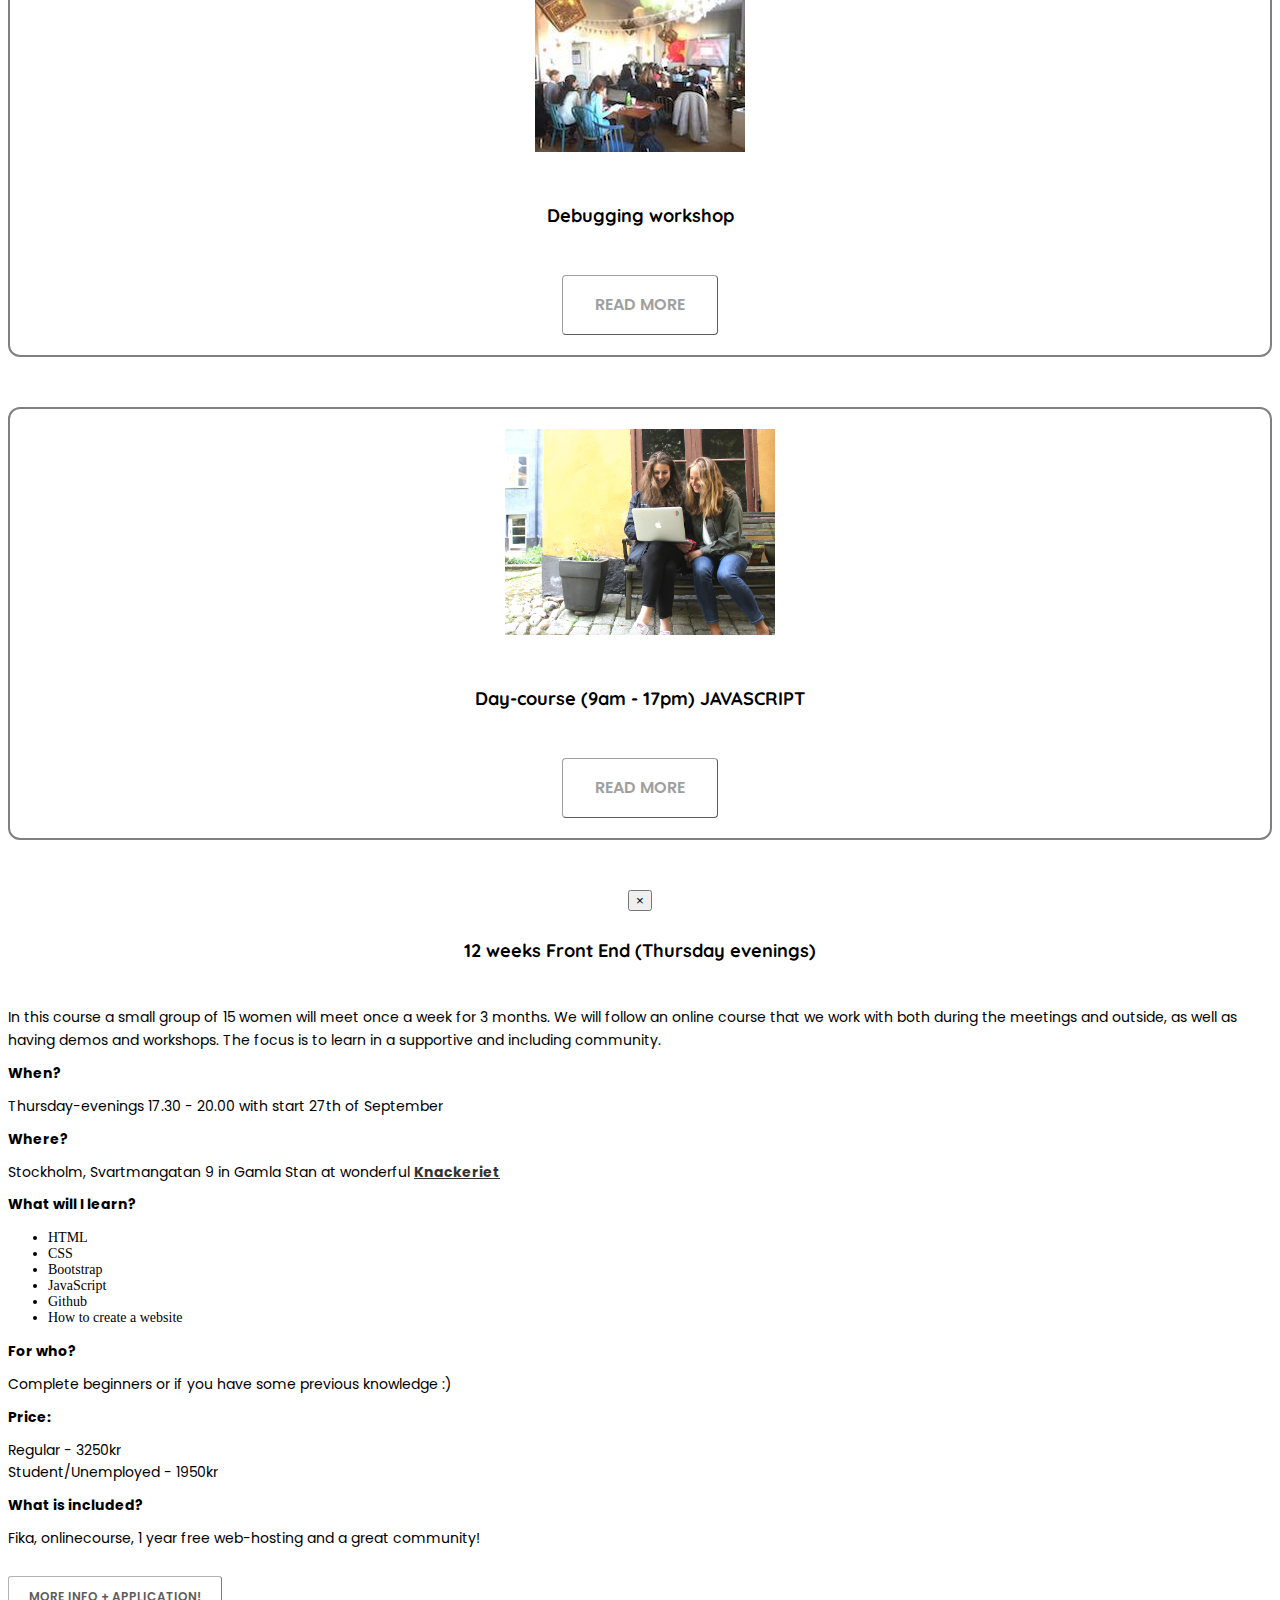
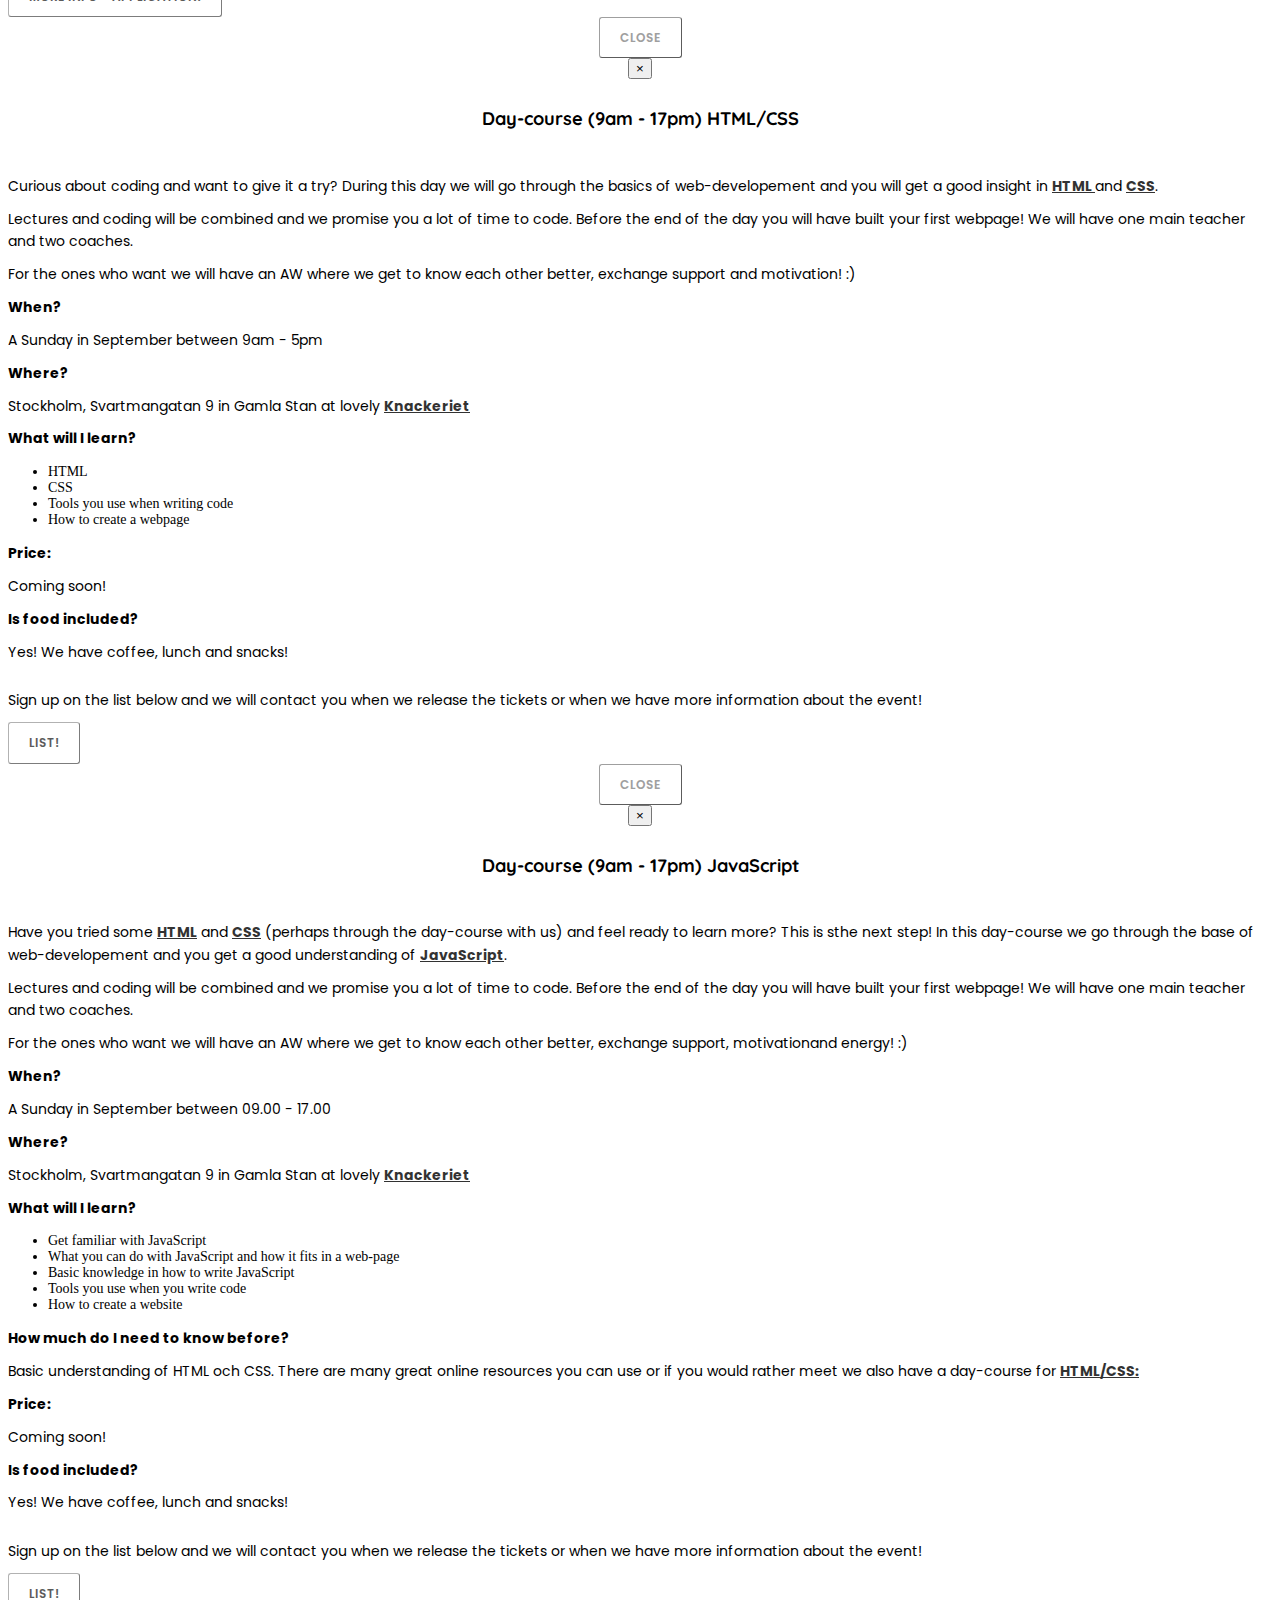
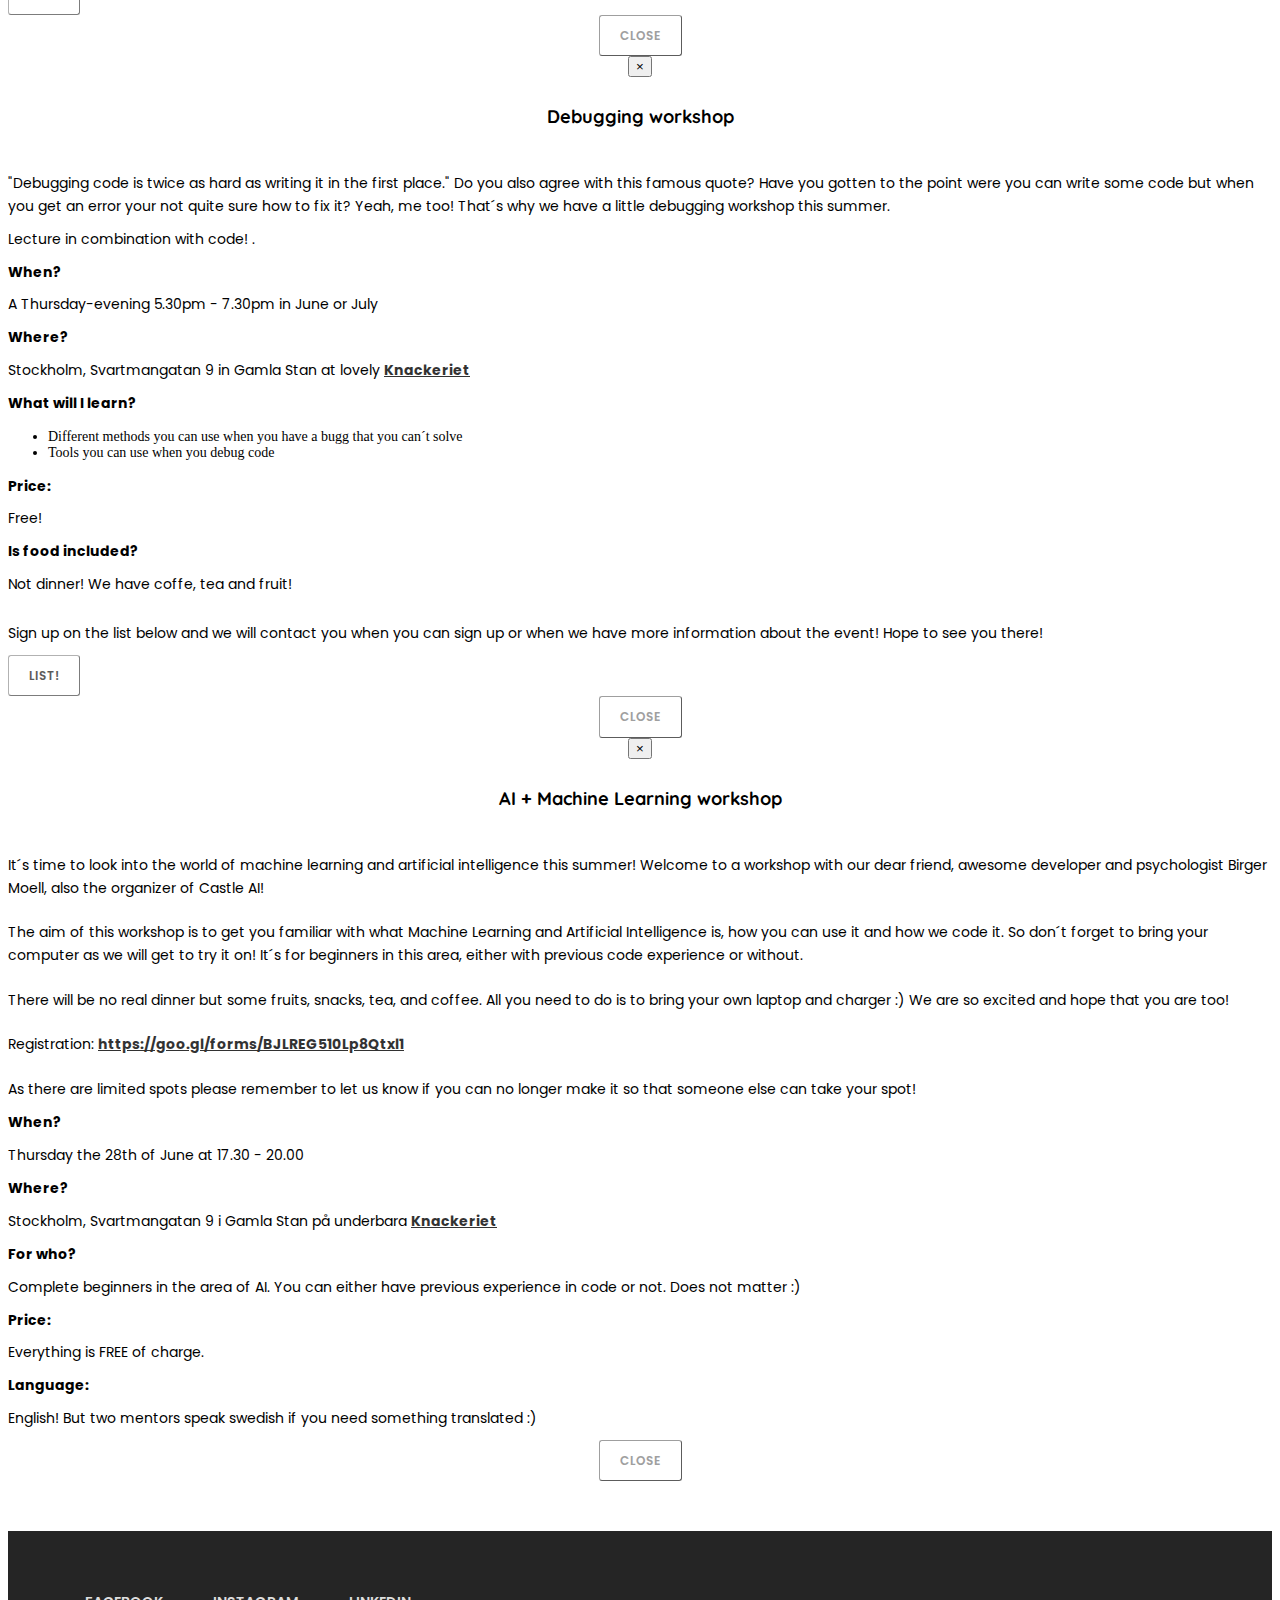
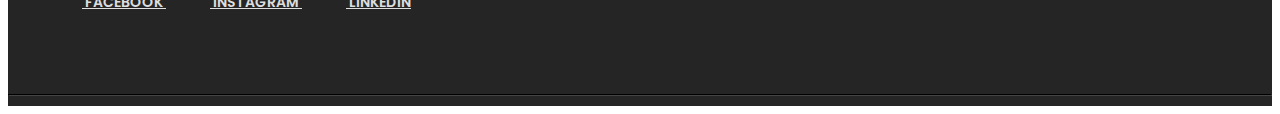
==== commit 30fc2a70: "new fixes" ====
--- a/courses.html
+++ b/courses.html
@@ -1,4 +1,4 @@
-<!DOCTYPE html>
+ <!DOCTYPE html>
 <html lang="en">
 
 <head>
@@ -119,14 +119,14 @@
                             <br>
                             <br>
                         </div>
-                        <div class="col-md-4" data-toggle="modal">
+                        <!-- <div class="col-md-4" data-toggle="modal">
                                 <div class="img-responsive chall ">
                                     <img src="assets/img/ai.jpg" class="challenges" alt="...">
                                     <h4 class="challengepadding">AI + Machine Learning workshop</h4>
                                     <button type="button" class="btn btn-info btn-lg" data-toggle="modal" data-target="#myModal5" style="margin: 20px;">Läs mer</button>
                                 </div>
     
-                            </div>
+                            </div> -->
                         <div class="col-md-4" data-toggle="modal">
 
                             <div class="img-responsive chall ">
@@ -143,16 +143,17 @@
                                 <button type="button" class="btn btn-info btn-lg" data-toggle="modal" data-target="#myModal2" style="margin: 20px;">Read more</button>
                             </div>
                         </div>
-                     
-
-                        <div class="row text-center">
-                            <div class="col-md-4">
+                        <div class="col-md-4">
                                 <div class="img-responsive chall challactive">
                                     <img src="assets/img/bugg.jpg" class="challenges" alt="...">
                                     <h4 class="challengepadding">Debugging workshop</h4>
                                     <button type="button" class="btn btn-info btn-lg" data-toggle="modal" data-target="#myModal4" style="margin: 20px;">Read more</button>
                                 </div>
                             </div>
+                     </div>
+
+                        <div class="row text-center">
+                            
                             <div class="col-md-4">
                                     <div class="img-responsive chall challactive">
                                         <img src="assets/img/java.png" class="challenges" alt="...">
@@ -163,6 +164,9 @@
                             <div class="col-md-4">
 
                             </div>
+                            <div class="col-md-4">
+
+                                </div>
                         </div>
                         <!-- Modal 1 content -->
                         <div id="myModal1" class="modal fade" role="dialog">
@@ -184,7 +188,7 @@
                                         <p>
                                             <strong>When?</strong>
                                         </p>
-                                        <p>Thursday-evenings 17.30 - 20.00 with start in October</p>
+                                        <p>Thursday-evenings 17.30 - 20.00 with start 27th of September</p>
                                         <p>
                                             <strong>Where?</strong>
                                         </p>
@@ -209,18 +213,16 @@
                                         <p>
                                             <strong>Price:</strong>
                                         </p>
-                                        <p>Coming soon!</p>
+                                        <p>Regular - 3250kr<br>
+                                            Student/Unemployed - 1950kr</p>
                                         <p>
                                             <strong>What is included?</strong>
                                         </p>
                                         <p>Fika, onlinecourse, 1 year free web-hosting and a great community!</p>
                                         <br>
-                                        <p>Sign up on the list below and we will contact you when we release the tickets or
-                                            when we have more information about the event!
-
-                                        </p>
-                                        <a href="http://eepurl.com/duy6K5">
-                                            <button type="button" class="btn btn-default" style="color: black;">List!</button>
+                           
+                                        <a href="https://code-excursion-.confetti.events/">
+                                            <button type="button" class="btn btn-default" style="color: black;">More info + application!</button>
                                         </a>
                                     </div>
                                     <div class="modal-footer">
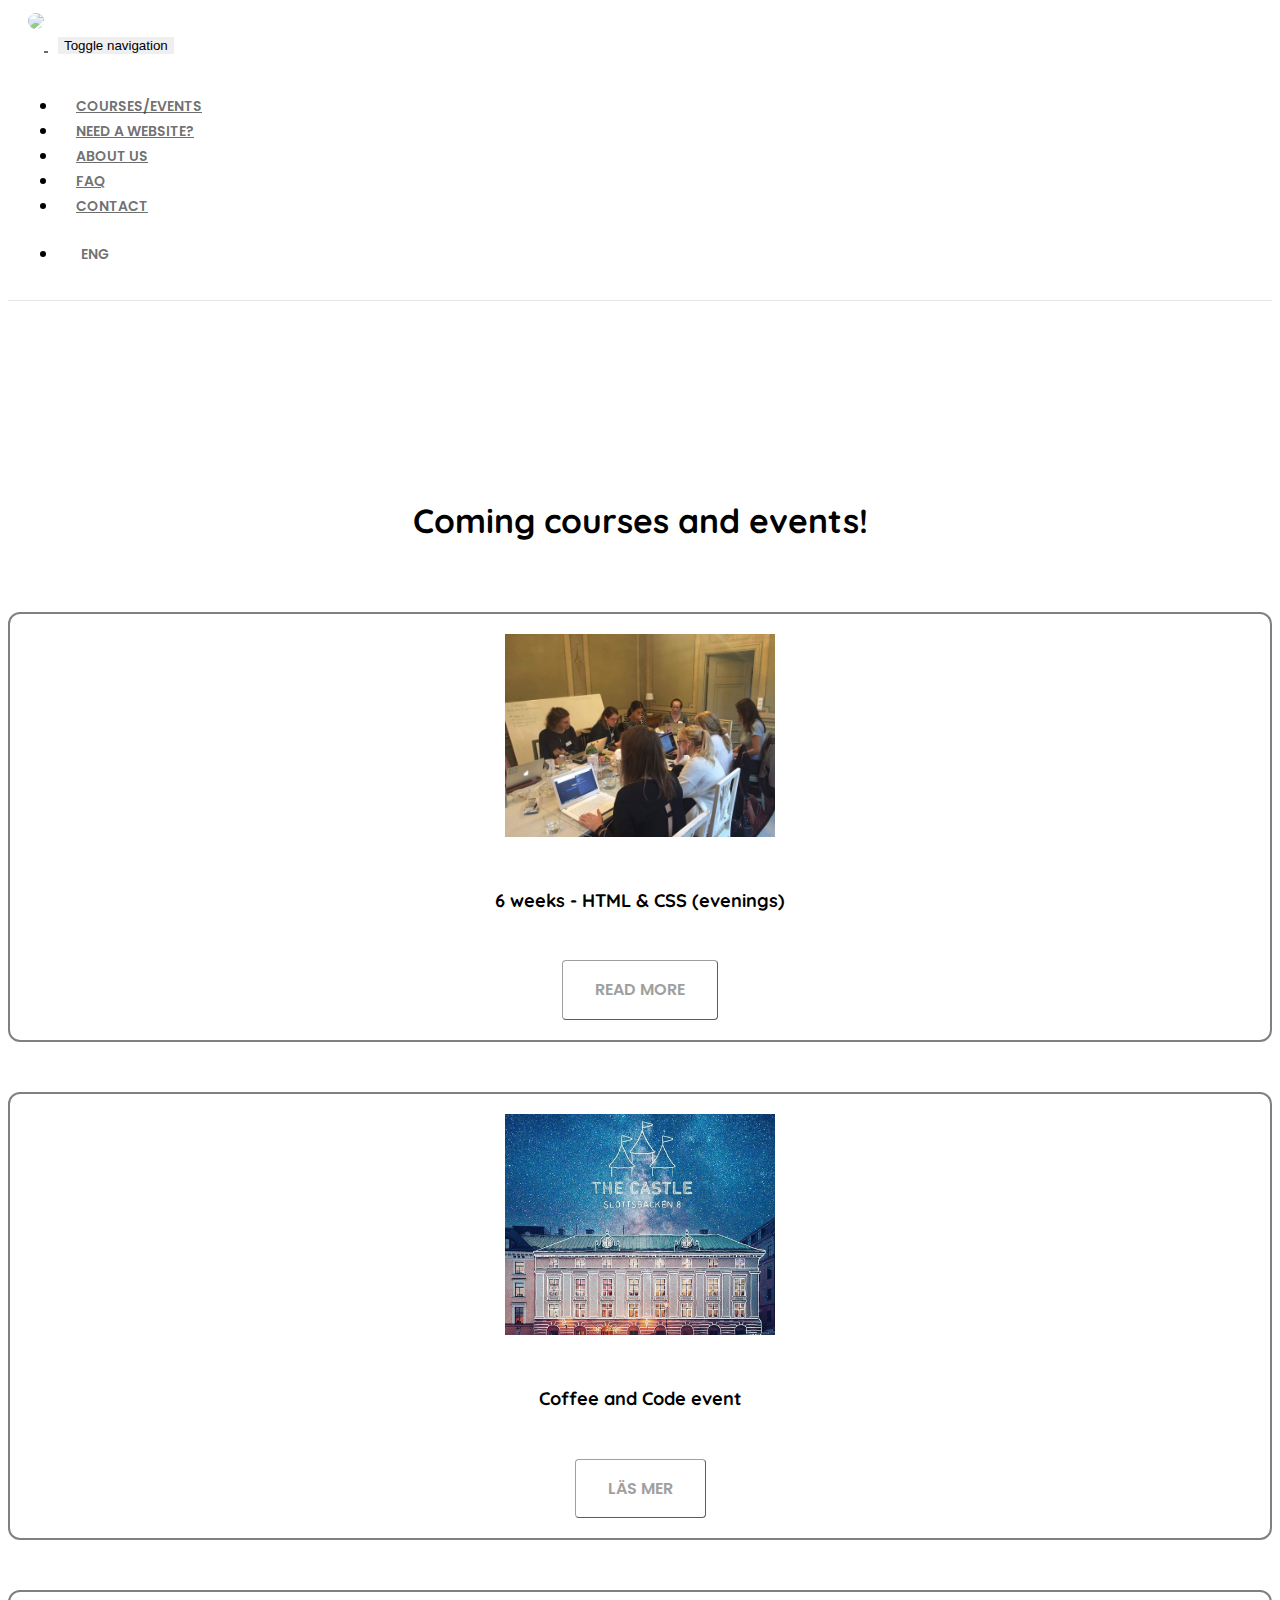
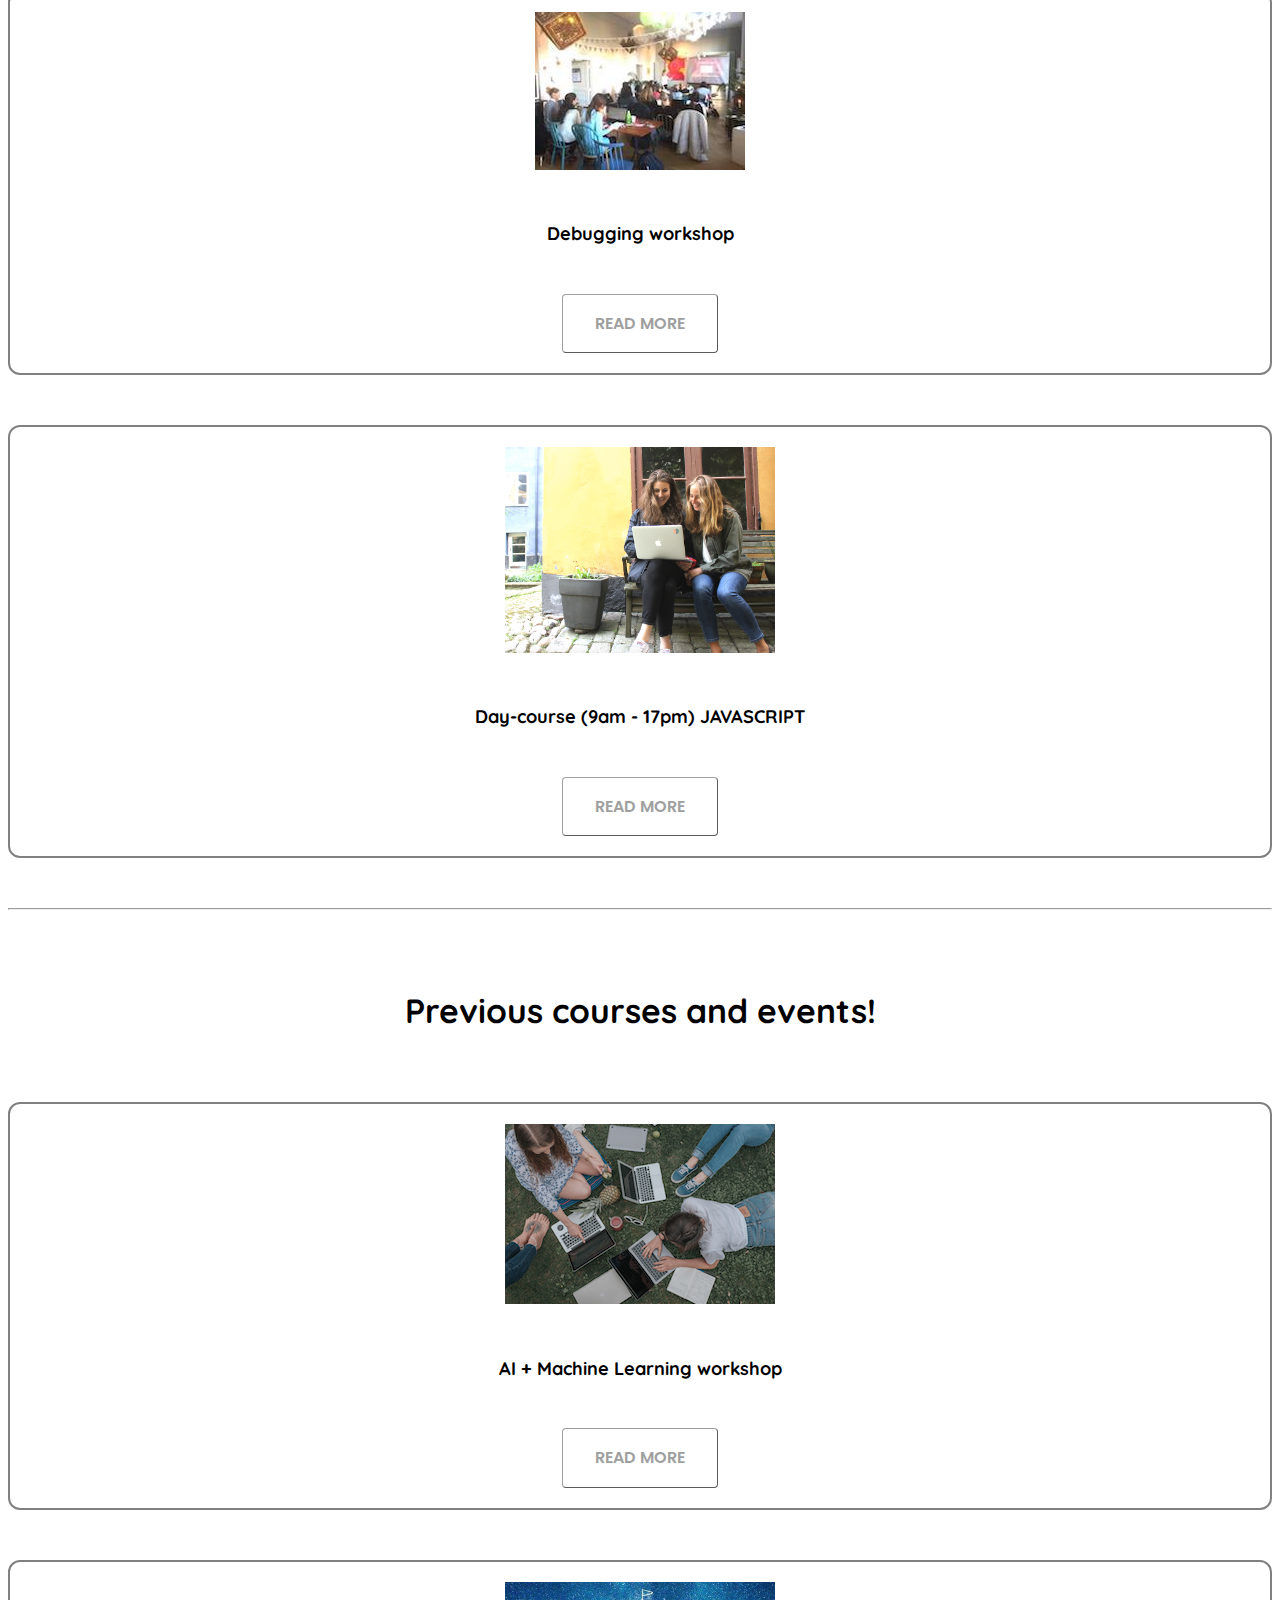
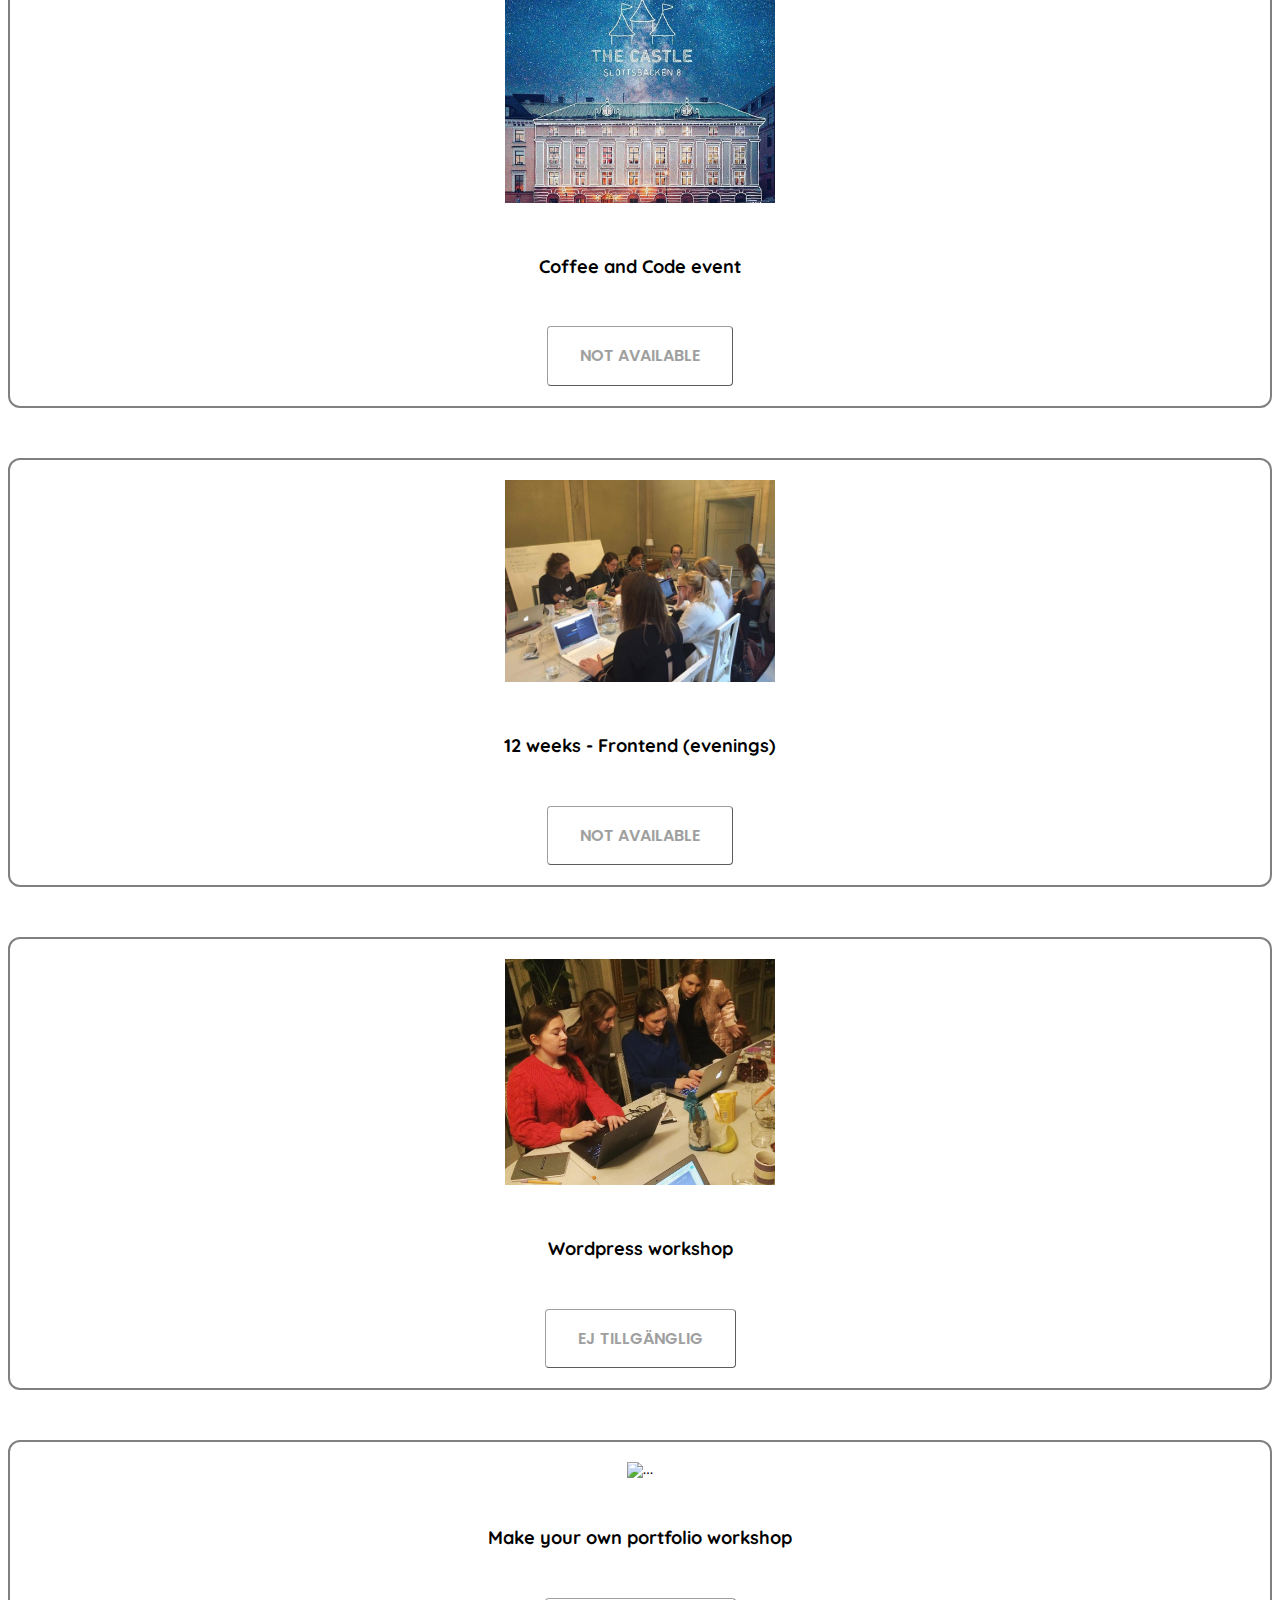
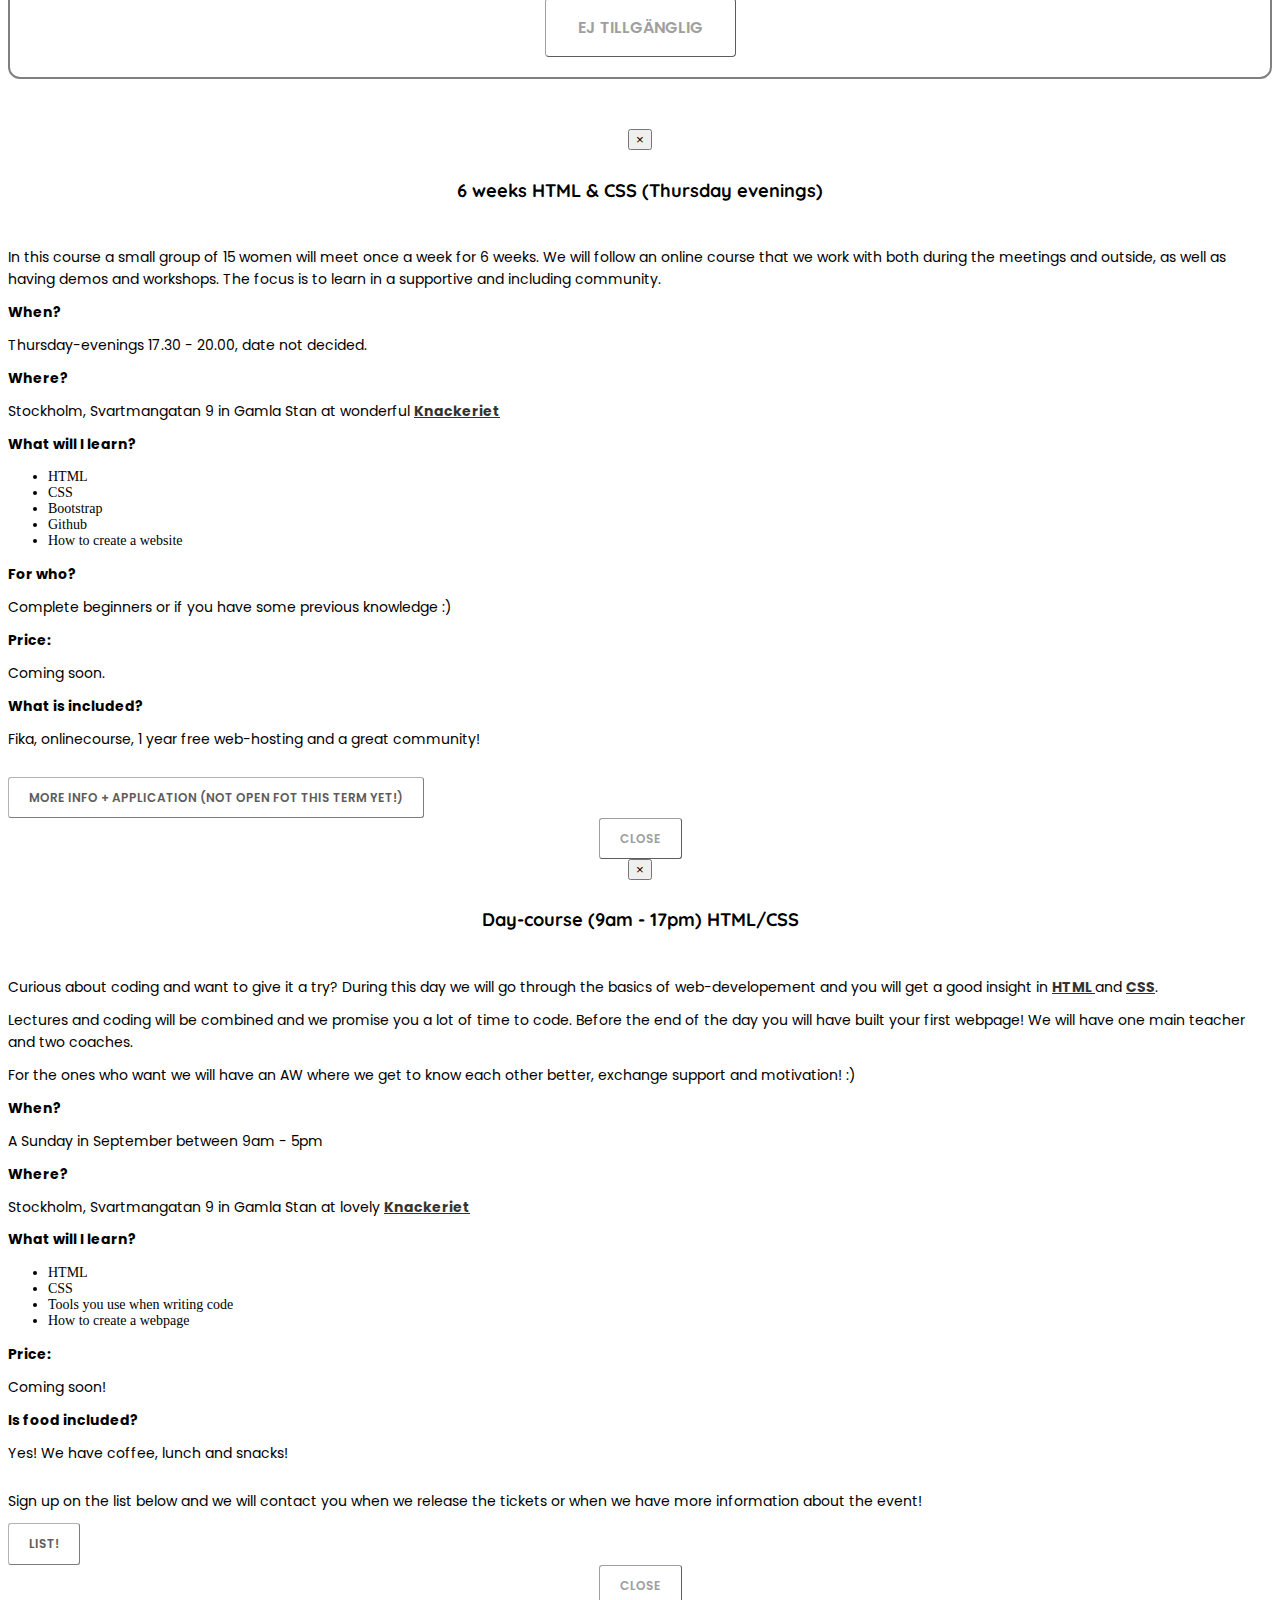
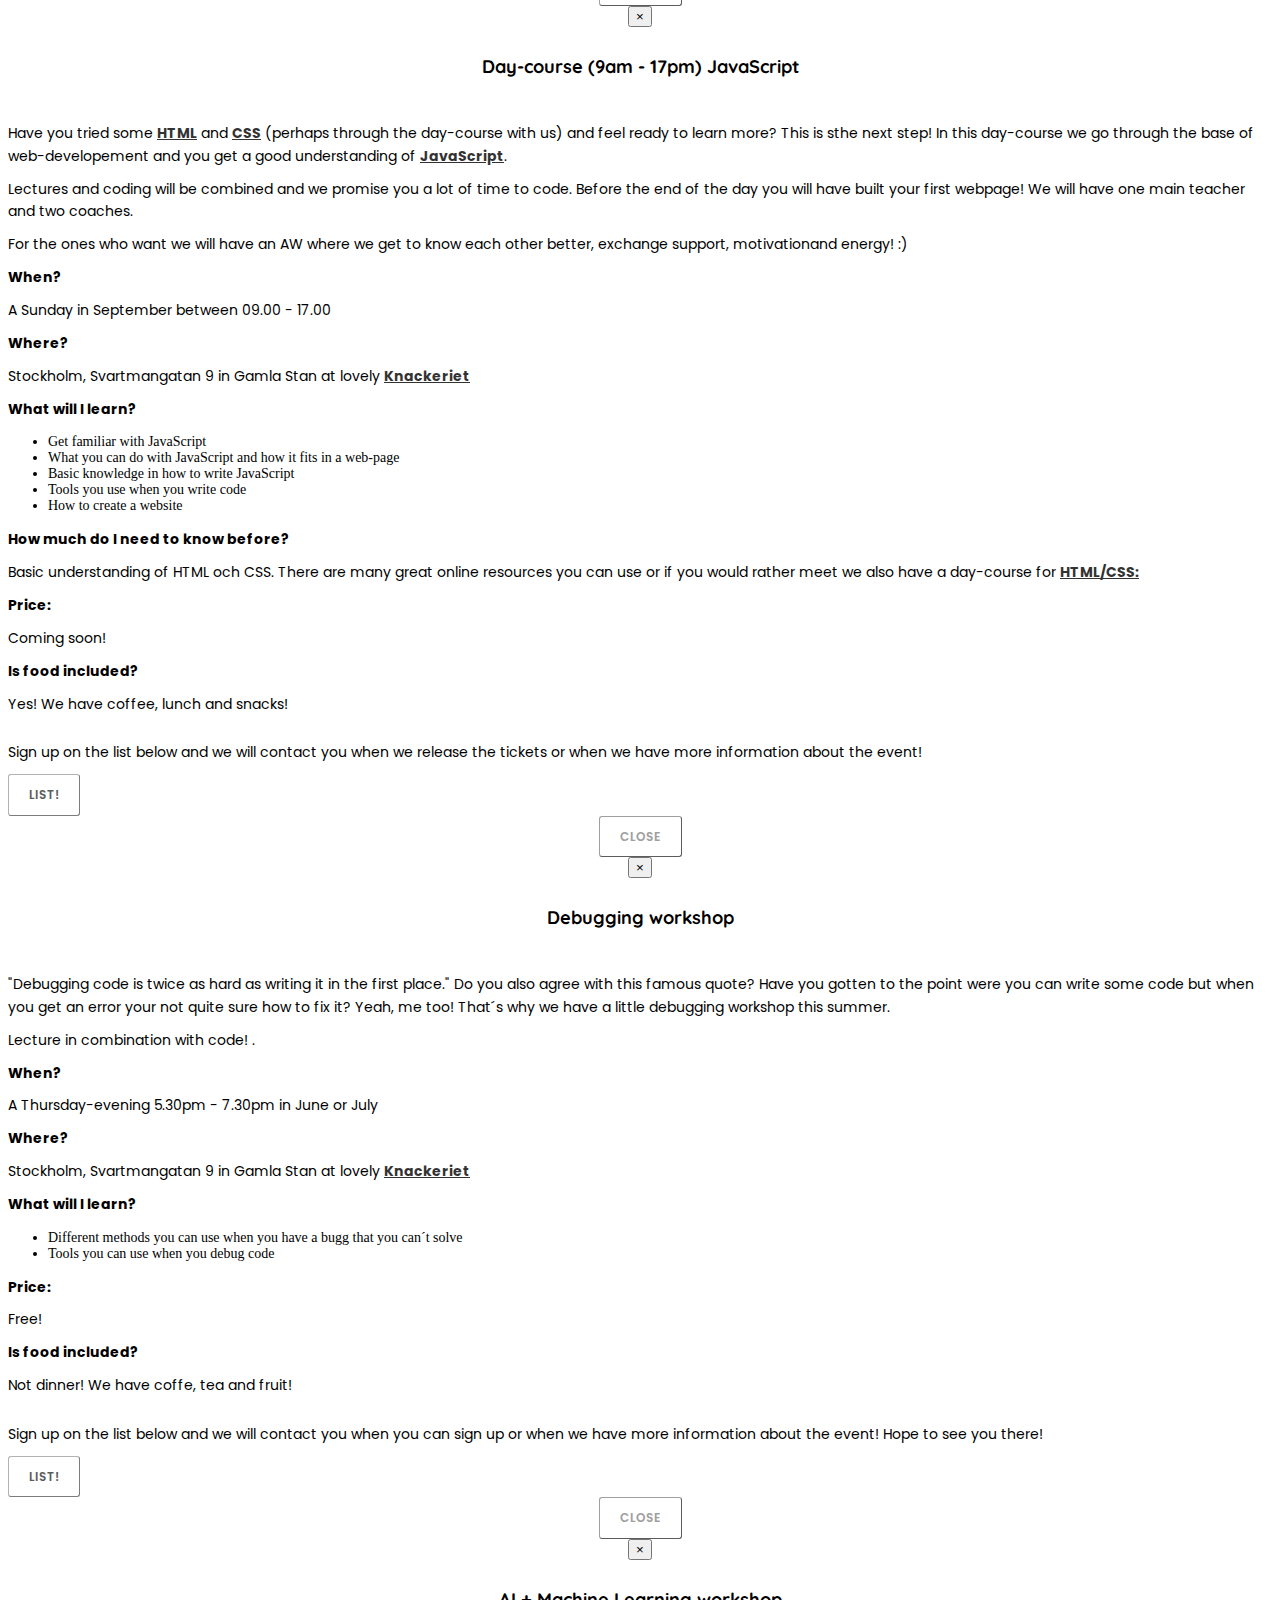
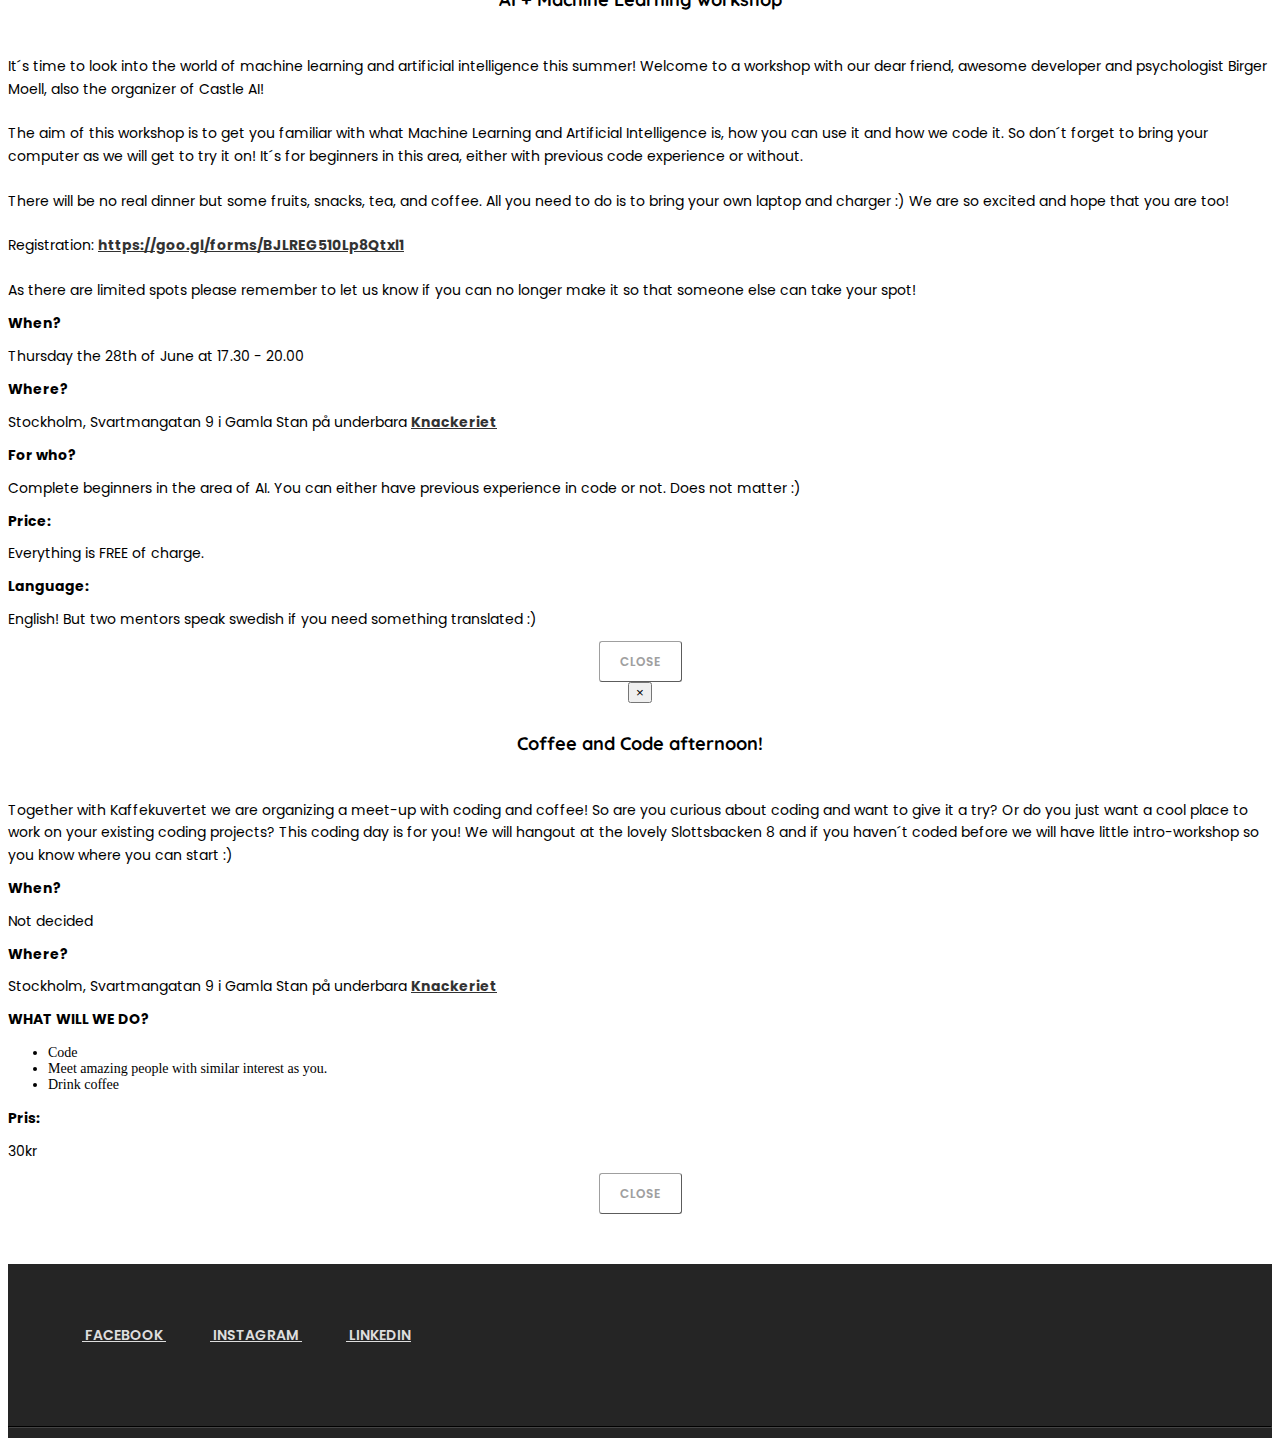
==== commit d50a42d0: "uppdatering info" ====
--- a/courses.html
+++ b/courses.html
@@ -1,5 +1,12 @@
  <!DOCTYPE html>
 <html lang="en">
+<!-- Begin Cookie Consent plugin by Silktide - http://silktide.com/cookieconsent -->
+<script type="text/javascript">
+    window.cookieconsent_options = {"message":"This website uses cookies to ensure you get the best experience on our website","dismiss":"Got it!","learnMore":"More info","link":null,"theme":"light-bottom"};
+</script>
+
+<script type="text/javascript" src="//cdnjs.cloudflare.com/ajax/libs/cookieconsent2/1.0.10/cookieconsent.min.js"></script>
+<!-- End Cookie Consent plugin -->
 
 <head>
     <meta charset="utf-8" />
@@ -31,6 +38,17 @@
     <link href="https://maxcdn.bootstrapcdn.com/font-awesome/latest/css/font-awesome.min.css" rel="stylesheet">
     <link href="assets/css/fonts/pe-icon-7-stroke.css" rel="stylesheet">
     <link href="https://fonts.googleapis.com/css?family=Quicksand" rel="stylesheet">
+
+    <!-- Global site tag (gtag.js) - Google Analytics -->
+<script async src="https://www.googletagmanager.com/gtag/js?id=UA-128607584-1"></script>
+<script>
+ window.dataLayer = window.dataLayer || [];
+ function gtag(){dataLayer.push(arguments);}
+ gtag('js', new Date());
+
+ gtag('config', 'UA-128607584-1');
+</script>
+
 </head>
 
 <body>
@@ -131,18 +149,28 @@
 
                             <div class="img-responsive chall ">
                                 <img src="assets/img/torsdagskvallar.jpg" class="challenges" alt="...">
-                                <h4 class="challengepadding">12 weeks - Front-End (evenings)</h4>
+                                <h4 class="challengepadding">6 weeks - HTML & CSS (evenings)</h4>
                                 <button type="button" class="btn btn-info btn-lg" data-toggle="modal" data-target="#myModal1" style="margin: 20px;">Read more</button>
                             </div>
 
                         </div>
-                        <div class="col-md-4" data-toggle="modal">
+                        <!-- <div class="col-md-4" data-toggle="modal">
                             <div class="img-responsive chall">
                                 <img src="assets/img/intensivdag.jpg" class="challenges" alt="...">
                                 <h4 class="challengepadding">Day-course (9am - 17pm) HTML/CSS</h4>
                                 <button type="button" class="btn btn-info btn-lg" data-toggle="modal" data-target="#myModal2" style="margin: 20px;">Read more</button>
                             </div>
-                        </div>
+                        </div> -->
+                        <div class="col-md-4" data-toggle="modal">
+                            <div class="img-responsive chall ">
+                                <img src="assets/img/slottet.jpeg" class="challenges" alt="...">
+                                <h4 class="challengepadding">Coffee and Code event</h4>
+                                <button type="button" class="btn btn-info btn-lg" data-toggle="modal" data-target="#myModal6" style="margin: 20px;">Läs
+                                    mer</button>
+                            </div>
+
+                        </div>
+
                         <div class="col-md-4">
                                 <div class="img-responsive chall challactive">
                                     <img src="assets/img/bugg.jpg" class="challenges" alt="...">
@@ -168,6 +196,67 @@
 
                                 </div>
                         </div>
+
+                        <hr>
+                        <div class="row text-center">
+                            <div class="title-area" style="padding: 10px;">
+                                <br>
+                                <br>
+                                <br>
+                                <h2>Previous courses and events!</h2>
+                                <br>
+                                <br>
+                                <br>
+                            </div>
+                            <div class="col-md-4" data-toggle="modal">
+                                <div class="img-responsive chall ">
+                                    <img src="assets/img/ai.jpg" class="challenges" alt="...">
+                                    <h4 class="challengepadding">AI + Machine Learning workshop</h4>
+                                    <button type="button" class="btn btn-info btn-lg" data-toggle="modal" data-target="#myModal5" style="margin: 20px;">
+                                        Read more</button>
+                                </div>
+    
+                            </div>
+                            <div class="col-md-4" data-toggle="modal">
+                                <div class="img-responsive chall ">
+                                    <img src="assets/img/slottet.jpeg" class="challenges" alt="...">
+                                    <h4 class="challengepadding">Coffee and Code event</h4>
+                                    <button type="button" class="btn btn-info btn-lg" data-toggle="modal" data-target="#" style="margin: 20px;">Not available
+                                        </button>
+                                </div>
+    
+                            </div>
+                            <div class="col-md-4" data-toggle="modal">
+
+                                <div class="img-responsive chall ">
+                                    <img src="assets/img/torsdagskvallar.jpg" class="challenges" alt="...">
+                                    <h4 class="challengepadding">12 weeks - Frontend (evenings)</h4>
+                                    <button type="button" class="btn btn-info btn-lg" data-toggle="modal" data-target="#" style="margin: 20px;">Not available</button>
+                                </div>
+    
+                            </div>
+                        </div>
+                        <div class="row text-center">
+                            
+                            <div class="col-md-4">
+                                    <div class="img-responsive chall challactive">
+                                        <img src="assets/img/intensiv.jpg" class="challenges" alt="...">
+                                        <h4 class="challengepadding">Wordpress workshop</h4>
+                                        <button type="button" class="btn btn-info btn-lg" data-toggle="modal" data-target="#" style="margin: 20px;">Ej tillgänglig</button>
+                                    </div>
+                                </div>
+                                <div class="col-md-4">
+                                    <div class="img-responsive chall challactive">
+                                        <img src="assets/img/kursbild3.JPG" class="challenges" alt="...">
+                                        <h4 class="challengepadding">Make your own portfolio workshop</h4>
+                                        <button type="button" class="btn btn-info btn-lg" data-toggle="modal" data-target="#" style="margin: 20px;">Ej tillgänglig</button>
+                                    </div>
+                                </div>
+                            <div class="col-md-4">
+
+                                </div>
+                        </div>
+
                         <!-- Modal 1 content -->
                         <div id="myModal1" class="modal fade" role="dialog">
                             <div class="modal-dialog">
@@ -176,11 +265,11 @@
                                 <div class="modal-content">
                                     <div class="modal-header">
                                         <button type="button" class="close" data-dismiss="modal">&times;</button>
-                                        <h4 class="modal-title">12 weeks Front End (Thursday evenings)</h4>
+                                        <h4 class="modal-title">6 weeks HTML & CSS (Thursday evenings)</h4>
                                     </div>
                                     <div class="modal-body" style="text-align: left;">
                                         <br>
-                                        <p>In this course a small group of 15 women will meet once a week for 3 months. We will follow
+                                        <p>In this course a small group of 15 women will meet once a week for 6 weeks. We will follow
                                             an online course that we work with both during the meetings and outside, as well
                                             as having demos and workshops. The focus is to learn in a supportive and including
                                             community.
@@ -188,7 +277,7 @@
                                         <p>
                                             <strong>When?</strong>
                                         </p>
-                                        <p>Thursday-evenings 17.30 - 20.00 with start 27th of September</p>
+                                        <p>Thursday-evenings 17.30 - 20.00, date not decided.</p>
                                         <p>
                                             <strong>Where?</strong>
                                         </p>
@@ -202,7 +291,6 @@
                                             <li>HTML</li>
                                             <li>CSS</li>
                                             <li>Bootstrap</li>
-                                            <li>JavaScript</li>
                                             <li>Github</li>
                                             <li>How to create a website</li>
                                         </ul>
@@ -213,8 +301,8 @@
                                         <p>
                                             <strong>Price:</strong>
                                         </p>
-                                        <p>Regular - 3250kr<br>
-                                            Student/Unemployed - 1950kr</p>
+                                        <p>Coming soon. 
+                                           
                                         <p>
                                             <strong>What is included?</strong>
                                         </p>
@@ -222,7 +310,7 @@
                                         <br>
                            
                                         <a href="https://code-excursion-.confetti.events/">
-                                            <button type="button" class="btn btn-default" style="color: black;">More info + application!</button>
+                                            <button type="button" class="btn btn-default" style="color: black;">More info + application (Not open fot this term yet!)</button>
                                         </a>
                                     </div>
                                     <div class="modal-footer">
@@ -503,7 +591,57 @@
         </div>
     </div>
 
-
+ <!-- Modal 6 content -->
+ <div id="myModal6" class="modal fade" role="dialog">
+    <div class="modal-dialog">
+
+        <!-- Modal content 6-->
+        <div class="modal-content">
+            <div class="modal-header">
+                <button type="button" class="close" data-dismiss="modal">&times;</button>
+                <h4 class="modal-title">Coffee and Code afternoon!</h4>
+            </div>
+            <div class="modal-body" style="text-align: left;">
+                <br>
+                <p> Together with Kaffekuvertet we are organizing a meet-up with coding and coffee! 
+
+                    So are you curious about coding and want to give it a try? Or do you just want a cool place to work on your existing coding projects? This coding day is for you! 
+                    
+                    We will hangout at the lovely Slottsbacken 8 and if you haven´t coded before we will have little intro-workshop so you know where you can start :)  
+                </p>
+            
+
+                <p>
+                    <strong>When?</strong>
+                </p>
+                <p>Not decided</p>
+                <p>
+                    <strong>Where?</strong>
+                </p>
+                <p>Stockholm, Svartmangatan 9 i Gamla Stan på underbara
+                    <a href="https://www.knackeriet.se">Knackeriet</a>
+                </p>
+                <p>
+                    <strong>WHAT WILL WE DO? </strong>
+                </p>
+                <ul>
+                    <li>Code</li>
+                    <li>Meet amazing people with similar interest as you. </li>
+                    <li>Drink coffee</li>
+                </ul>
+                <p>
+                    <strong>Pris:</strong>
+                </p>
+                <p>30kr</p>
+            
+            </div>
+            <div class="modal-footer">
+                <button type="button" class="btn btn-default" data-dismiss="modal">Close</button>
+            </div>
+        </div>
+
+    </div>
+</div>
                     </div>
                 </div>
 
